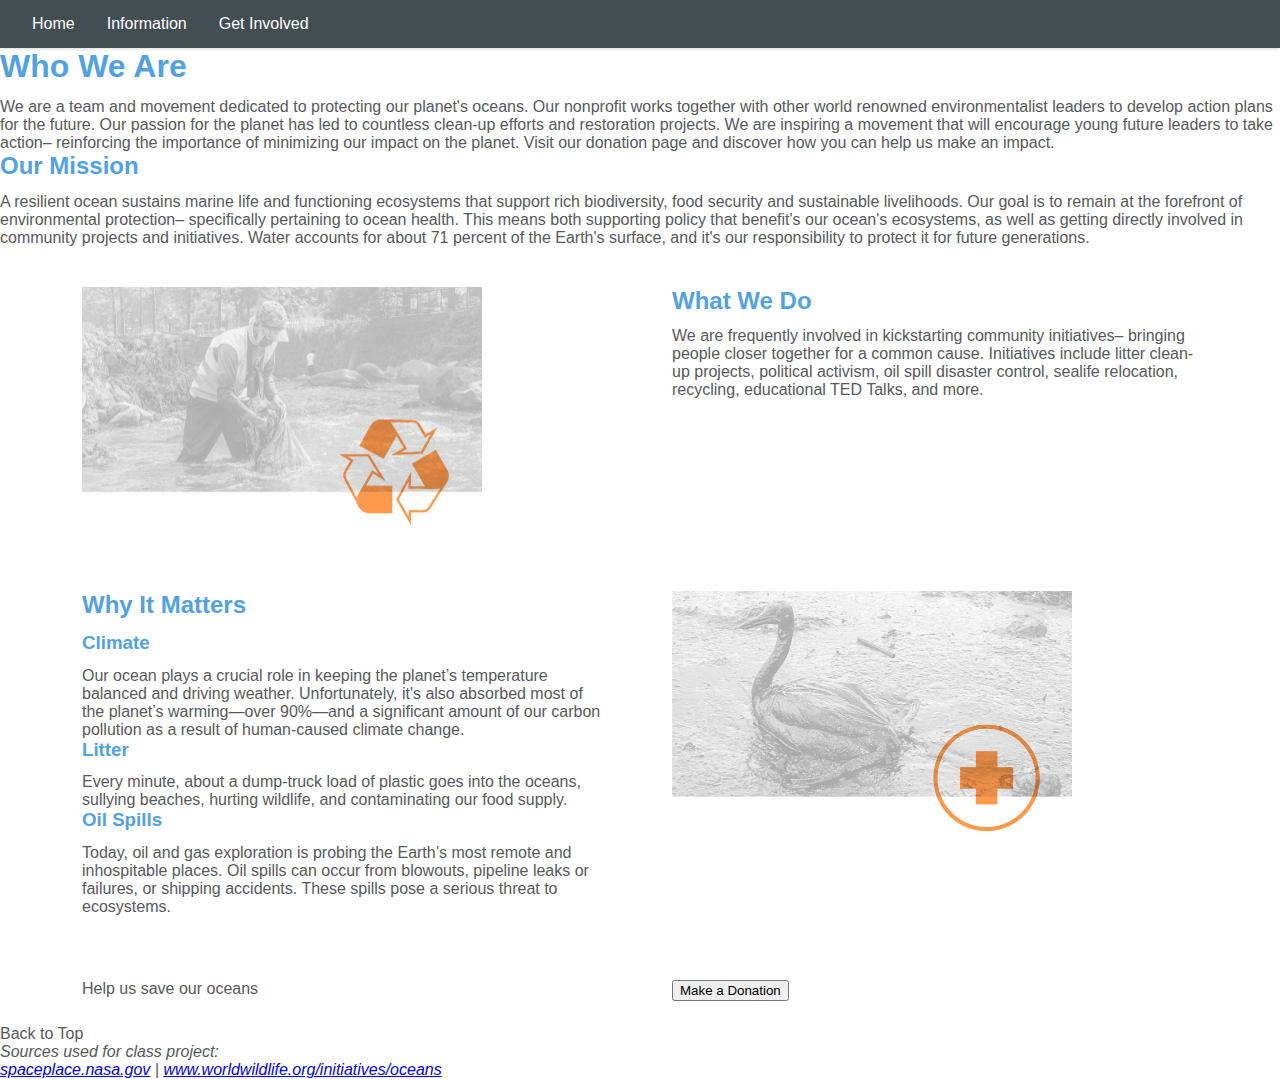
==== index.html @ 427febc0 "Changed file name to index" ====
<DOCTYPE! html>
<html>
<head>
	<title></title>
	<link rel="stylesheet" type="text/css" href="group-2.css">
	<meta name="viewport" content="width=device-width, initial-scale=1.0">
	<link href="https://fonts.googleapis.com/css?family=Lato&display=swap" rel="stylesheet">
</head>
<body>

	<nav>
		<a href="" class="page-links current-page">Home</a>
		<a href="" class="page-links">Information</a>
		<a href="" class="page-links">Get Involved</a>
		<div id="mobile-menu-button">&#9776;</div>
	</nav>

<div class="one-row-wrapper banner-image">	
	<div><h1>Who We Are</h1><p>We are a team and movement dedicated to protecting our planet's oceans. Our nonprofit works together with other world renowned environmentalist leaders to develop action plans for the future. Our passion for the planet has led to countless clean-up efforts and restoration projects. We are inspiring a movement that will encourage young future leaders to take action– reinforcing the importance of minimizing our impact on the planet. Visit our donation page and discover how you can help us make an impact.</p></div>
</div>

<div class="one-row-wrapper">	
	<div><h2>Our Mission</h2><p>A resilient ocean sustains marine life and functioning ecosystems that support rich biodiversity, food security and sustainable livelihoods. Our goal is to remain at the forefront of environmental protection– specifically pertaining to ocean health. This means both supporting policy that benefit's our ocean's ecosystems, as well as getting directly involved in community projects and initiatives. Water accounts for about 71 percent of the Earth's surface, and it's our responsibility to protect it for future generations.</p></div>
</div>

<div class="two-row-wrapper">
	<div><img src="images/cleaning-up-litter.jpg" width="400" alt="Man picking up litter while standing in water."></div>	
	<div><h2>What We Do</h2><p>We are frequently involved in kickstarting community initiatives– bringing people closer together for a common cause. Initiatives include litter clean-up projects, political activism, oil spill disaster control, sealife relocation, recycling, educational TED Talks, and more.</p></div>
</div>

<div class="two-row-wrapper">
	<div><h2>Why It Matters</h2><h3>Climate</h3><p>Our ocean plays a crucial role in keeping the planet’s temperature balanced and driving weather. Unfortunately, it's also absorbed most of the planet’s warming—over 90%—and a significant amount of our carbon pollution as a result of human-caused climate change.</p><h3>Litter</h3><p>Every minute, about a dump-truck load of plastic goes into the oceans, sullying beaches, hurting wildlife, and contaminating our food supply.</p><h3>Oil Spills</h3><p>Today, oil and gas exploration is probing the Earth’s most remote and inhospitable places. Oil spills can occur from blowouts, pipeline leaks or failures, or shipping accidents. These spills pose a serious threat to ecosystems.</p></div>	
	<div><img src="images/bird-covered-in-oil.jpg" width="400" alt="Bird covered in oil after oil spill."></div>
</div>


<div id="donation-container" class="two-row-wrapper">
	<div>Help us save our oceans</div>
	<div><button class="donation-button">Make a Donation</button></div>
</div>	
<footer><div id="back-top-top">Back to Top</div><div class="sources"><em>Sources used for class project:<br /><a href="https://spaceplace.nasa.gov/water/en/" target="_blank">spaceplace.nasa.gov</a>  |  <a href="https://www.worldwildlife.org/initiatives/oceans" target="_blank">www.worldwildlife.org/initiatives/oceans</a></em></div></footer>

<script type="text/javascript" src="group-2.js"></script>
</body>
</html>
---- group-2.css ----
* {
	margin: 0;
}

body {
	font-family: "calibri", helvetica;
	color: #58595b;
}

h1, h2, h3 {
	margin-bottom: .8rem;
	color: #52a2e2;
}

nav {
	display: flex;
	align-items: center;
	height: 3rem;
	background-color: #434e52;
	padding-left: 1rem;
	-webkit-box-shadow: 0px 0px 4px 0px rgba(199,199,199,1);
-moz-box-shadow: 0px 0px 4px 0px rgba(199,199,199,1);
box-shadow: 0px 0px 4px 0px rgba(199,199,199,1);
}

nav a {
	color: white;
	text-decoration: none;
}

nav a:hover {
	opacity: .5;
}

nav > * {
	padding-left: 1rem;
	padding-right: 1rem;
}

#mobile-menu-button {
	display: none;
	position: absolute;
	color: white;
	font-size: 1.5rem;
	cursor: pointer;
	top: .5rem;
	right: .5rem;
}

.two-row-wrapper {
    padding: 0px 50px;
	display: flex;
	margin-top: 1rem;
}

.two-row-wrapper > *{
	flex: 1;
    padding: 1.5rem 2rem 1.5rem 2rem;
}

.pledge {
    background-color: rgba(82,162,226,.2);
    padding: 20px;
    width: 70%;
    margin: 0px auto;
}

.pledge p {
    color: #52a2e2;
}

.pledge h2 {
    text-align: center;
}

.number {
    color:rgba(255,129,34,.2);
    font-size:73px;
    font-family: "Courier New", Courier, monospace;
    position: absolute;
    padding-top: 30px;
}

.entry h4 {
    color: #58595b;
    text-transform: uppercase;
    position: relative;
    z-index: 9999;
    padding-top: 55px;
    padding-left: 25px;
    font-size: 23px;
    margin-bottom: 25px;
    font-weight: 400;
}

.entry p {
    padding-left: 25px;
}

.entry h1 {
    margin-left: 25px;
    border-bottom: 2px solid #52a2e2;
    text-align: center;
}

.left {
    background-image: url(images/12);
    background-repeat: no-repeat; /* Do not repeat the image */
    background-size: cover; /
}

.left p {
    color: white;
    line-height: 2;
    font-size: 20px;
}

.left h1 {
    color:white;
}

.left .text {
    border: 1px solid white;
    padding: 20px;
    width: 70%;
    margin: 10px;
}

input[type=button], input[type=submit], input[type=reset] {
  background-color: #52a2e2;
  border: none;
  color: white;
  padding: 7px 15px;
  text-decoration: none;
  cursor: pointer;
font-size: 15px;
width: 20%;
    display: block;
    margin: 12px auto;
    text-align:center;
}

input[type=text] {
  border: 1px solid #52a2e2;
  color: white;
  padding: 0px 15px;
  text-decoration: none;
  cursor: pointer;
font-size: 15px;
    width: 20%;
    margin: 5px 5px;
    text-align:center;
}

/* MEDIA QUERIES ******************************************************/
@media screen and (max-width:450px) {
	nav {
		height: auto;
		flex-direction: column;
		align-items: center;
		padding: 0;
		padding-top: 3rem;
		justify-content: center;
	}

	nav > a {
		padding: 1rem;
		display: none;
		width: 100%;
		text-align: center;
	}

	#mobile-menu-button {
		display: block;
	}

	.two-row-wrapper {
		flex-direction: column;
	}
}
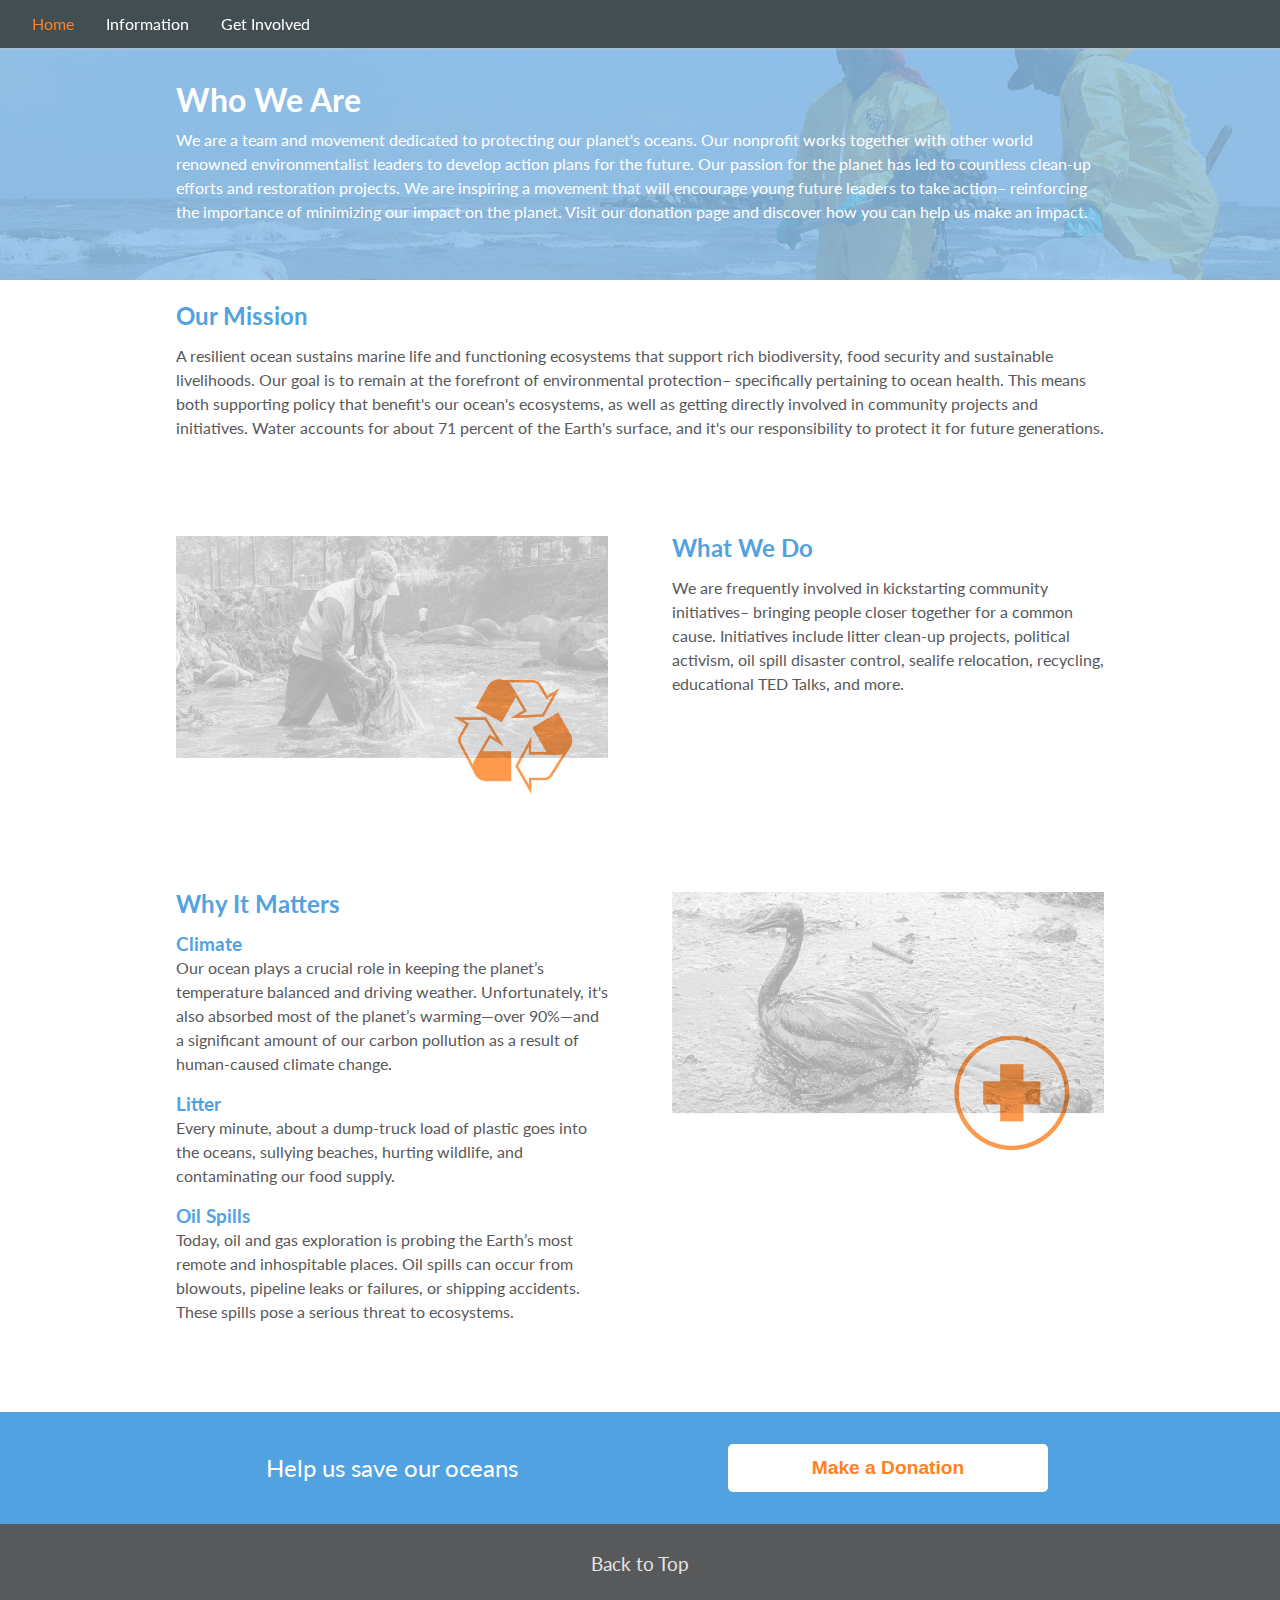
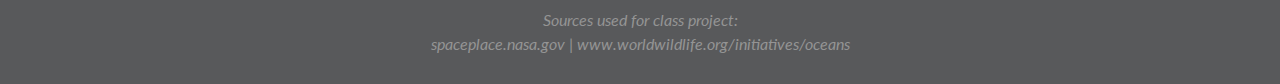
==== commit 9a263b9f: "web pages fixed" ====
--- a/index.html
+++ b/index.html
@@ -10,8 +10,8 @@
 
 	<nav>
 		<a href="" class="page-links current-page">Home</a>
-		<a href="" class="page-links">Information</a>
-		<a href="" class="page-links">Get Involved</a>
+		<a href="group-2-recycle.html" class="page-links">Information</a>
+		<a href="getInvolved.html" class="page-links">Get Involved</a>
 		<div id="mobile-menu-button">&#9776;</div>
 	</nav>
 
--- a/group-2.css
+++ b/group-2.css
@@ -3,13 +3,35 @@
 }
 
 body {
-	font-family: "calibri", helvetica;
+	font-family: 'Lato', Calibri;
+	font-weight: 400;
+	line-height: 1.5rem;
 	color: #58595b;
 }
 
-h1, h2, h3 {
-	margin-bottom: .8rem;
+h1 {
+	font-weight: bold;
+	color: #ff8122;
+}
+
+h2 {
+	font-weight: bold;
+	margin-bottom: .5rem;
 	color: #52a2e2;
+}
+
+h3 {
+	font-weight: bold;
+	color: #52a2e2;
+	margin-top: 1rem;
+}
+
+h3 + p {
+	margin-top: 0;
+}
+
+p {
+	margin-top: 1rem;
 }
 
 nav {
@@ -21,6 +43,12 @@
 	-webkit-box-shadow: 0px 0px 4px 0px rgba(199,199,199,1);
 -moz-box-shadow: 0px 0px 4px 0px rgba(199,199,199,1);
 box-shadow: 0px 0px 4px 0px rgba(199,199,199,1);
+	position: fixed;
+	width: 100%;
+	margin-bottom: 1.5rem;
+	transition: top .5s;
+	z-index: 1;
+	top: 0;
 }
 
 nav a {
@@ -29,12 +57,16 @@
 }
 
 nav a:hover {
-	opacity: .5;
+	color: #FF8122;
 }
 
 nav > * {
 	padding-left: 1rem;
 	padding-right: 1rem;
+}
+
+a.current-page {
+	color: #ff8122;
 }
 
 #mobile-menu-button {
@@ -48,9 +80,9 @@
 }
 
 .two-row-wrapper {
-    padding: 0px 50px;
+    /*padding: 0px 50px;*/
 	display: flex;
-	margin-top: 1rem;
+	margin-top: 3rem;
 }
 
 .two-row-wrapper > *{
@@ -78,14 +110,13 @@
     font-size:73px;
     font-family: "Courier New", Courier, monospace;
     position: absolute;
-    padding-top: 30px;
+    padding-top: 3.5rem;
 }
 
 .entry h4 {
     color: #58595b;
     text-transform: uppercase;
     position: relative;
-    z-index: 9999;
     padding-top: 55px;
     padding-left: 25px;
     font-size: 23px;
@@ -152,8 +183,89 @@
     text-align:center;
 }
 
-/* MEDIA QUERIES ******************************************************/
-@media screen and (max-width:450px) {
+.banner-image {
+	background-image: url("images/cleaning-ocean.jpg");
+	background-size: cover;
+	color: white;
+	padding-top: 4rem;
+	padding-bottom: 2rem;
+}
+
+.banner-image h1, .banner-image h2, .banner-image h3 {
+	color: white;
+}
+
+.two-row-wrapper, .one-row-wrapper {
+	display: flex;
+}
+
+.two-row-wrapper img, .one-row-wrapper img {
+	width: 100%;
+}
+
+.two-row-wrapper > *, .one-row-wrapper > *{
+	flex: 1;
+	padding: 1.5rem 2rem 1.5rem 2rem;
+}
+
+#donation-container {
+	align-items: center;
+	text-align: center;
+	background-color: #52a2e2;
+	height: 7rem;
+	margin-top: 4rem;
+	color: white;
+	font-size: 1.5rem;
+}
+
+button:hover {
+	opacity: .7;
+	cursor: pointer;
+}
+
+.donation-button {
+    background-color: white;
+    border: 0;
+    border-radius: 5px;
+    width: 20rem;
+    height: 3rem;
+    font-size: 1.2rem;
+    font-weight: bold;
+    color: #ff8122;
+}
+
+footer {
+	display: flex;
+	flex-direction: column;
+	align-items: center;
+	color: white;
+	height: 10rem;
+	background-color: #58595b;
+	justify-content: center;	
+}
+
+#back-top-top {
+	color: #e6e5e5;
+	font-size: 1.2rem;
+	cursor: pointer;
+}
+
+.sources, .sources a {
+	text-align: center;
+	color: #949494;
+	margin-top: 2rem;
+	text-decoration: none;
+}
+
+/*.padding-top-spacer {
+	margin-top: 0;
+	padding-top: 3rem;
+}*/
+
+/* MEDIA QUERIES ***************************************************************/
+
+@media screen and (max-width: 650px) {
+
 	nav {
 		height: auto;
 		flex-direction: column;
@@ -177,4 +289,23 @@
 	.two-row-wrapper {
 		flex-direction: column;
 	}
+
+	#donation-container {
+		height: initial;
+	}
+}
+
+@media screen and (min-width: 1050px) {
+	.two-row-wrapper, .one-row-wrapper {
+		padding-left: 9rem;
+		padding-right: 9rem;
+	}
+
+	.two-row-wrapper-get-involved-page {
+		padding: 0px 0px;
+	}
+
+	.two-row-wrapper-get-involved-page {
+		
+	}
 }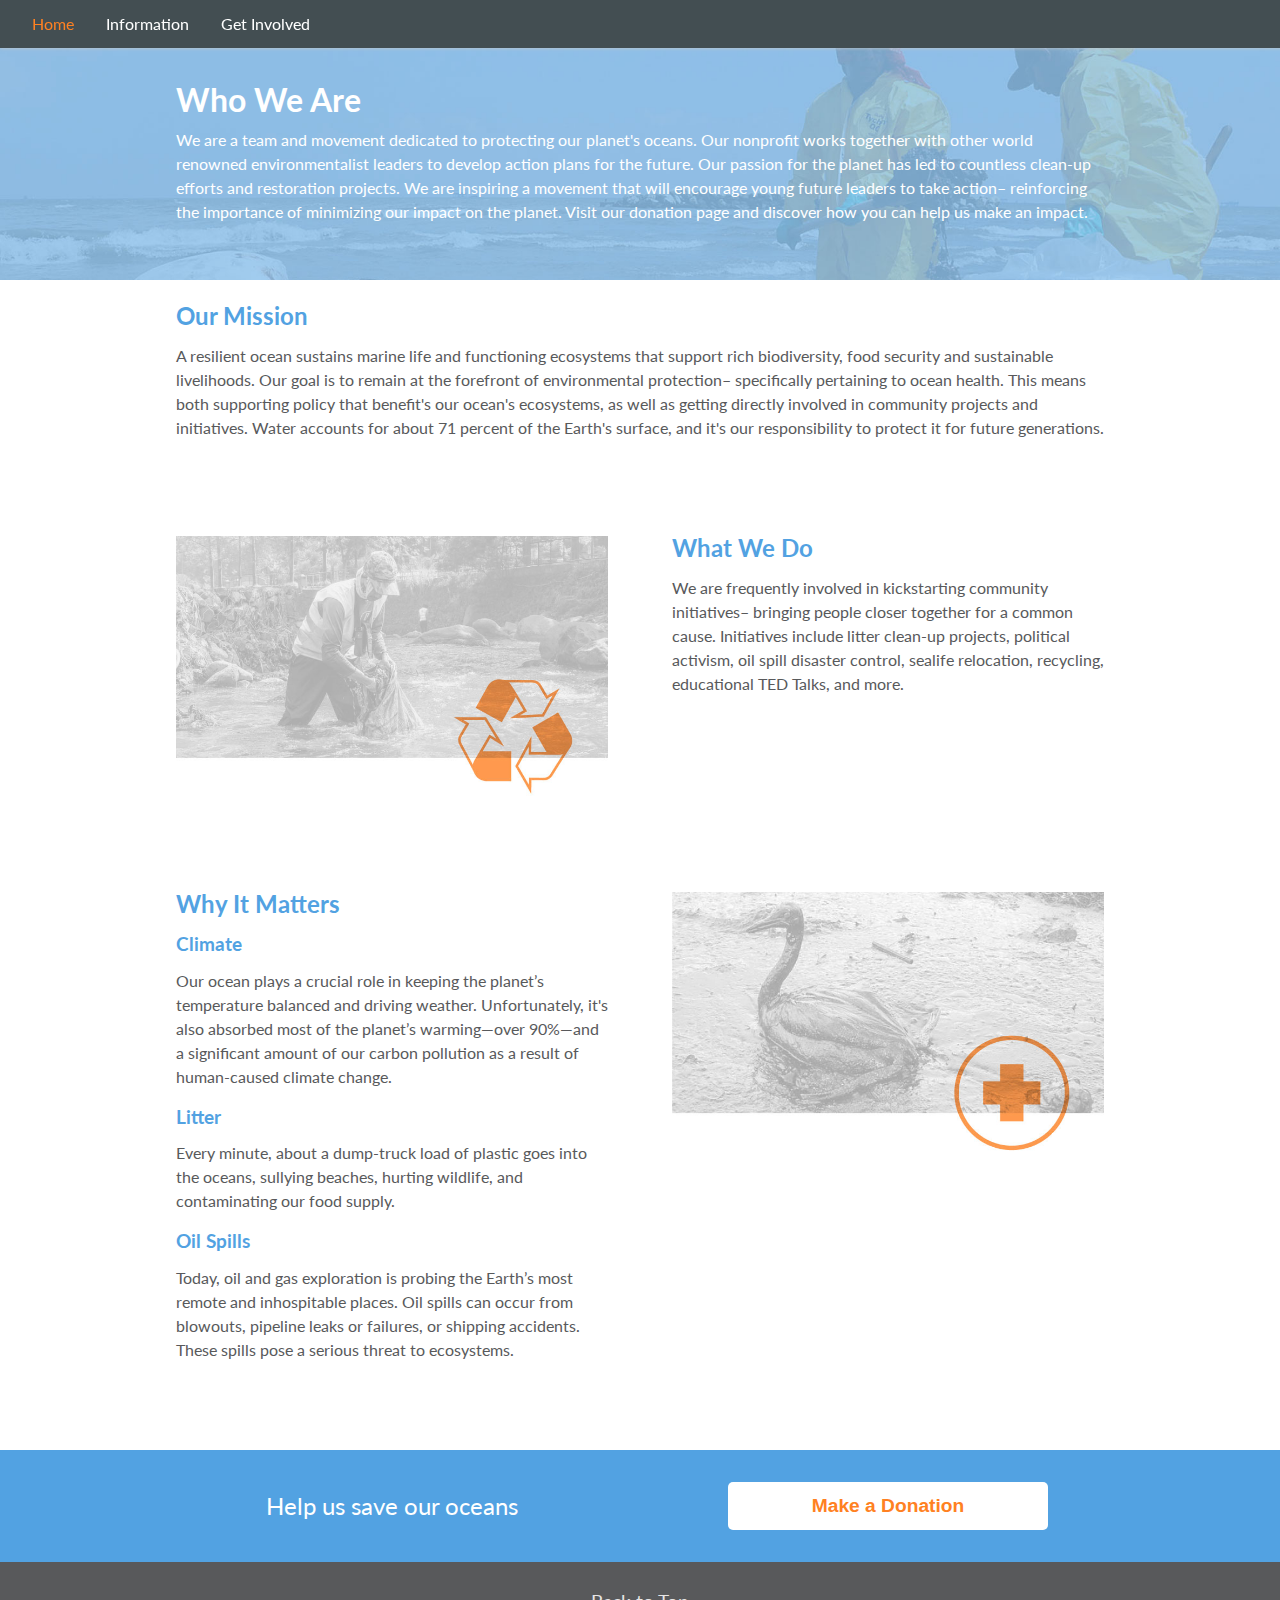
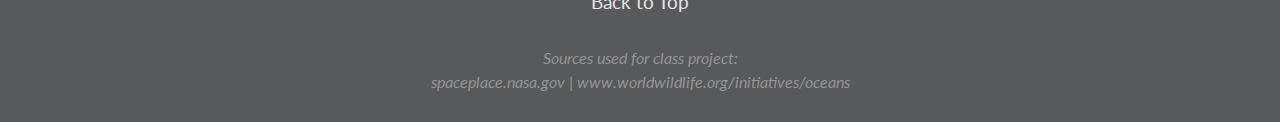
==== commit ccd2b699: "fixed conflicting web page issues" ====
--- a/index.html
+++ b/index.html
@@ -20,7 +20,7 @@
 </div>
 
 <div class="one-row-wrapper">	
-	<div><h2>Our Mission</h2><p>A resilient ocean sustains marine life and functioning ecosystems that support rich biodiversity, food security and sustainable livelihoods. Our goal is to remain at the forefront of environmental protection– specifically pertaining to ocean health. This means both supporting policy that benefit's our ocean's ecosystems, as well as getting directly involved in community projects and initiatives. Water accounts for about 71 percent of the Earth's surface, and it's our responsibility to protect it for future generations.</p></div>
+	<div><h2>Our Mission</h2><p>A resilient ocean sustains marine life and functioning ecosystems that support rich biodiversity, food security and sustainable livelihoods. Our goal is to remain at the forefront of environmental protection– specifically pertaining to ocean health. This means both supporting policy that benefit's our ocean's ecosystems, as well as getting directly involved in community projects and initiatives. Water accounts for about 71 percent of the Earth's surface, and it's our responsibility to protect it for future generations. </p></div>
 </div>
 
 <div class="two-row-wrapper">
--- a/group-2.css
+++ b/group-2.css
@@ -1,5 +1,11 @@
 * {
 	margin: 0;
+}
+
+h1, h2, h3 {
+	margin-bottom: .8rem;
+	color: #52a2e2;
+	padding: 0;
 }
 
 body {
@@ -117,6 +123,7 @@
     color: #58595b;
     text-transform: uppercase;
     position: relative;
+    z-index: 9999;
     padding-top: 55px;
     padding-left: 25px;
     font-size: 23px;
@@ -257,10 +264,9 @@
 	text-decoration: none;
 }
 
-/*.padding-top-spacer {
-	margin-top: 0;
-	padding-top: 3rem;
-}*/
+.padding-top-spacer {
+	margin-top: 3rem;
+}
 
 /* MEDIA QUERIES ***************************************************************/
 
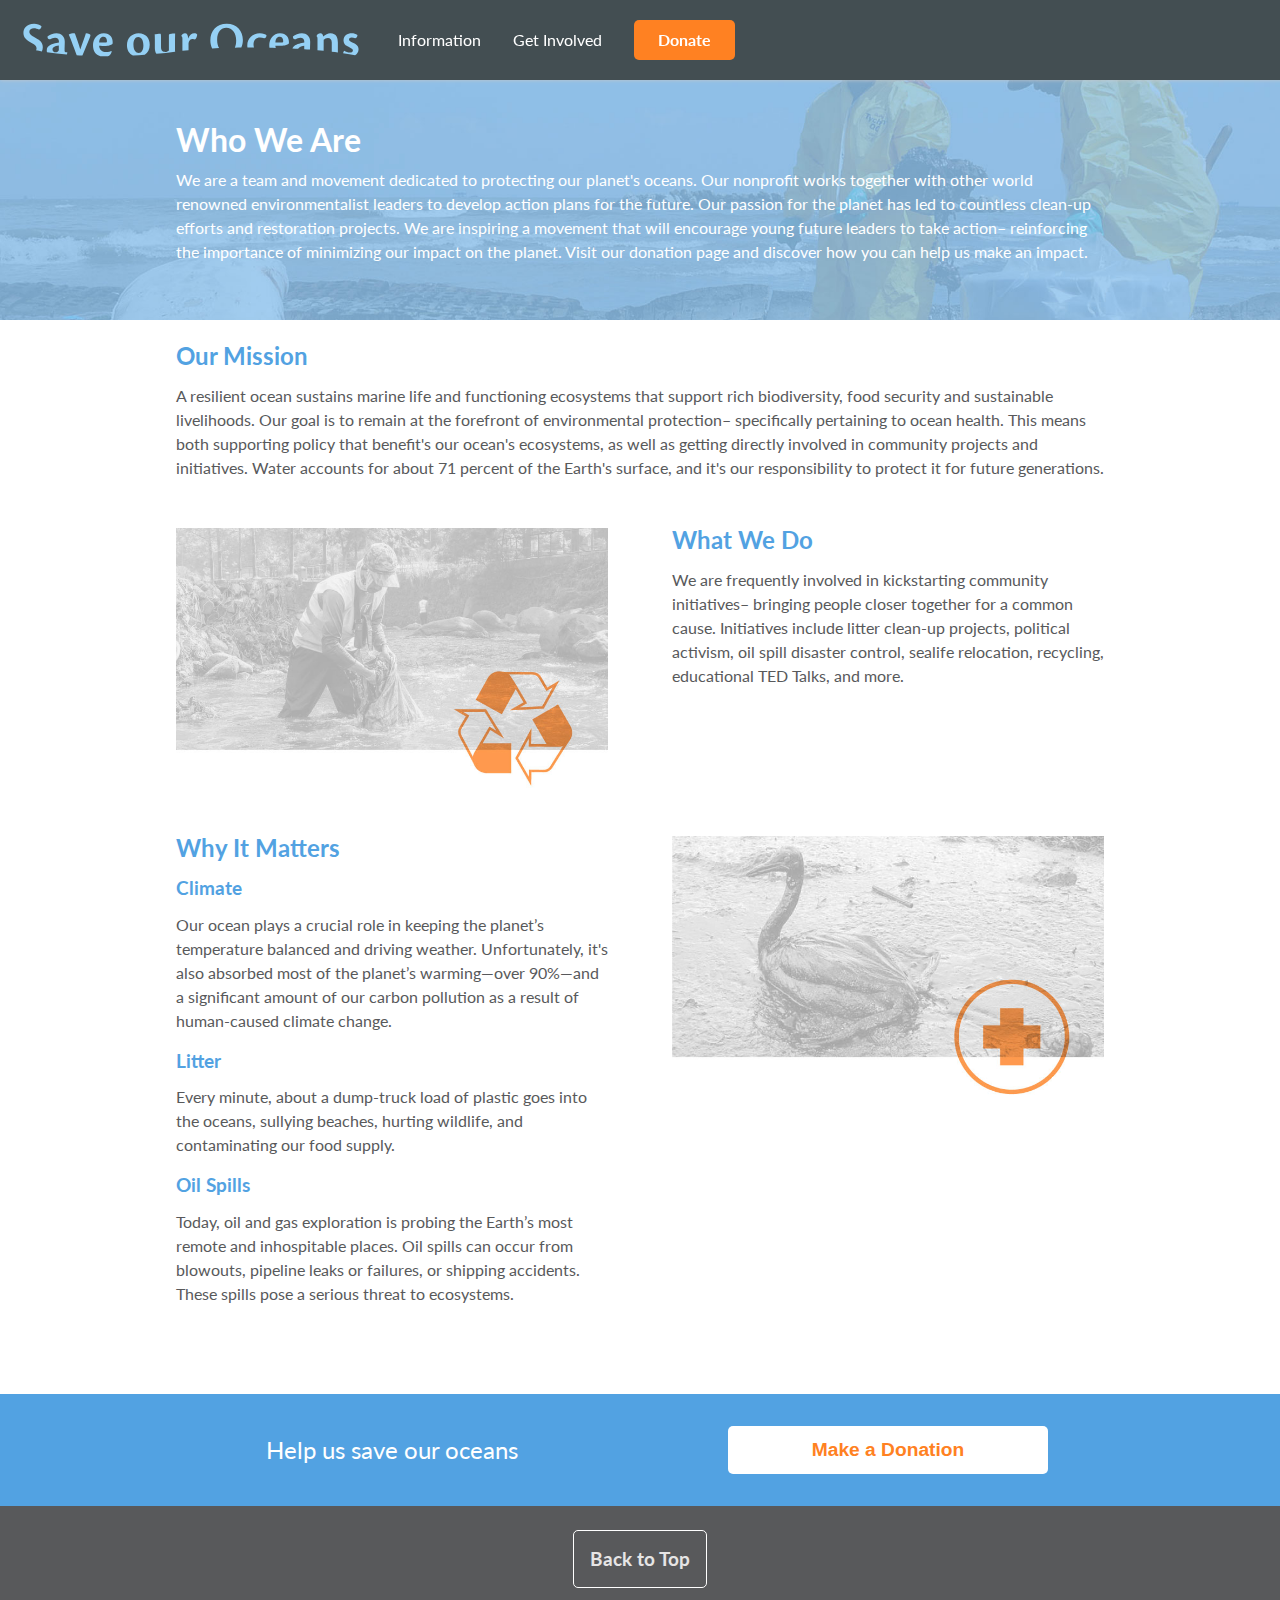
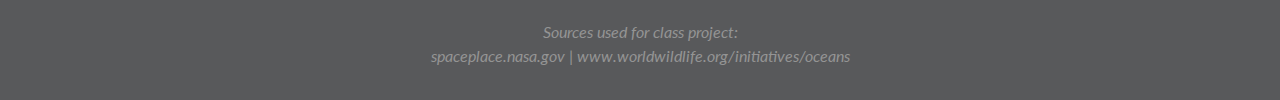
==== commit 3c33c23b: "Updated my homepage with Emily's lightbox" ====
--- a/index.html
+++ b/index.html
@@ -9,11 +9,25 @@
 <body>
 
 	<nav>
-		<a href="" class="page-links current-page">Home</a>
+		<a href="index.html"><img class="top-logo" src="images/SVG/SaveOurOceansLogo.svg" width="350"></a>
 		<a href="group-2-recycle.html" class="page-links">Information</a>
 		<a href="getInvolved.html" class="page-links">Get Involved</a>
+		<a href="#/" class="page-links nav-donate-button" id="donateButton">Donate</a>
 		<div id="mobile-menu-button">&#9776;</div>
 	</nav>
+
+<div id="lightbox">
+  <div id="lightbox_content">
+    <div id="close">&times;</div>
+    <h2>Make a Donation</h2>
+    <p>Taking care of our oceans is a big job and every little bit helps. There are many hardworking organizations doing everything they can protect and preserve our oceans. </p>
+    <br>
+    <div class="donationOption"><a href="https://theoceancleanup.com/">The Ocean Clean Up</a></div>
+    <div class="donationOption"><a href="https://act.oceana.org/page/24570/donate/1?ea.tracking.id=MR_SEM_GG_Brand18&gclid=EAIaIQobChMIxp-X8PWV6AIVh5-zCh2rNw-YEAAYASAAEgKXE_D_BwE">Oceana.org</a></div>
+    <div class="donationOption"><a href="https://coral.org/">Coral Reef Alliance</a></div>
+    <div class="donationOption"><a href="https://www.projectaware.org/">Project AWARE</a></div>
+  </div>
+</div>
 
 <div class="one-row-wrapper banner-image">	
 	<div><h1>Who We Are</h1><p>We are a team and movement dedicated to protecting our planet's oceans. Our nonprofit works together with other world renowned environmentalist leaders to develop action plans for the future. Our passion for the planet has led to countless clean-up efforts and restoration projects. We are inspiring a movement that will encourage young future leaders to take action– reinforcing the importance of minimizing our impact on the planet. Visit our donation page and discover how you can help us make an impact.</p></div>
@@ -38,7 +52,10 @@
 	<div>Help us save our oceans</div>
 	<div><button class="donation-button">Make a Donation</button></div>
 </div>	
-<footer><div id="back-top-top">Back to Top</div><div class="sources"><em>Sources used for class project:<br /><a href="https://spaceplace.nasa.gov/water/en/" target="_blank">spaceplace.nasa.gov</a>  |  <a href="https://www.worldwildlife.org/initiatives/oceans" target="_blank">www.worldwildlife.org/initiatives/oceans</a></em></div></footer>
+<footer><div id="back-top-top">Back to Top</div><div class="sources"><em>Sources used for class project:<br /><a href="https://spaceplace.nasa.gov/water/en/" target="_blank">spaceplace.nasa.gov</a>  |  <a href="https://www.worldwildlife.org/initiatives/oceans" target="_blank">www.worldwildlife.org/initiatives/oceans</a></em></div>
+<!-- <div class="footer-logo-wrapper"><img src="images/SVG/SaveOurOceansLogo-white.svg" width="570" alt="Save Our Oceans logo" class="footer-logo"><div id="back-top-top">Back to Top</div></div> -->
+
+</footer>
 
 <script type="text/javascript" src="group-2.js"></script>
 </body>
--- a/group-2.css
+++ b/group-2.css
@@ -45,7 +45,9 @@
 	align-items: center;
 	height: 3rem;
 	background-color: #434e52;
-	padding-left: 1rem;
+	padding-top: 1rem;
+	padding-bottom: 1rem;
+	padding-right: 1rem;
 	-webkit-box-shadow: 0px 0px 4px 0px rgba(199,199,199,1);
 -moz-box-shadow: 0px 0px 4px 0px rgba(199,199,199,1);
 box-shadow: 0px 0px 4px 0px rgba(199,199,199,1);
@@ -79,16 +81,22 @@
 	display: none;
 	position: absolute;
 	color: white;
-	font-size: 1.5rem;
+	font-size: 2rem;
 	cursor: pointer;
-	top: .5rem;
+	top: 1.6rem;
 	right: .5rem;
 }
 
+.top-logo {
+	display: block;
+	color: white;
+	align-items: right;
+	padding-left: 0;
+	max-width: 100%;
+}
+
 .two-row-wrapper {
-    /*padding: 0px 50px;*/
 	display: flex;
-	margin-top: 3rem;
 }
 
 .two-row-wrapper > *{
@@ -194,7 +202,7 @@
 	background-image: url("images/cleaning-ocean.jpg");
 	background-size: cover;
 	color: white;
-	padding-top: 4rem;
+	padding-top: 6.5rem;
 	padding-bottom: 2rem;
 }
 
@@ -218,6 +226,7 @@
 #donation-container {
 	align-items: center;
 	text-align: center;
+	justify-content: center;
 	background-color: #52a2e2;
 	height: 7rem;
 	margin-top: 4rem;
@@ -227,6 +236,7 @@
 
 button:hover {
 	opacity: .7;
+	transition: opacity .5s;
 	cursor: pointer;
 }
 
@@ -245,43 +255,131 @@
 	display: flex;
 	flex-direction: column;
 	align-items: center;
-	color: white;
-	height: 10rem;
-	background-color: #58595b;
-	justify-content: center;	
+	justify-content: center;
+	text-align: center;
+	color: white;
+	background-color: #58595b;	
+}
+
+.footer-logo-wrapper {
+	width:100%;
+	padding-top: 2rem;
+	padding-bottom: 2rem;
+	background-image: url('images/water.jpg');
+	background-size: cover;
+}
+
+.footer-logo {
+	max-width: 90%;
 }
 
 #back-top-top {
 	color: #e6e5e5;
 	font-size: 1.2rem;
 	cursor: pointer;
+	margin-top: 2rem;
+	padding: 1rem;
+	border: 1px solid white;
+	font-weight: bold;
+	width: fit-content;
+	margin: 0 auto;
+	margin-top: 1.5rem;
+	border-radius: 5px;
+}
+
+#back-top-top:hover {
+	opacity: .7;
+}
+
+.sources {
+	padding-top: 2rem;
+	padding-bottom: 2rem;
 }
 
 .sources, .sources a {
 	text-align: center;
 	color: #949494;
-	margin-top: 2rem;
 	text-decoration: none;
 }
 
-.padding-top-spacer {
+.margin-top-spacer {
 	margin-top: 3rem;
 }
 
+#lightbox {
+  position: fixed;
+  width: 100%;
+  height: 100%;
+  top: 0px;
+  left: 0px;
+  background: rgba(0, 0, 0, 0.3);
+  display: none;
+  z-index: 99999999999999;
+}
+
+#lightbox.open {
+  display: block;
+  background:url(images/water.png);
+}
+
+#lightbox_content {
+  position: absolute;
+  width: 300px;
+  height: 400px;
+  background: white;
+  border: 1px solid #52a2e2;;
+  border-radius: 3px;
+  left: 50%;
+  top: 38%;
+  margin-left: -181px;
+  margin-top: -200px;
+  text-align: center;
+  padding: 60px 30px;
+}
+
+#close {
+  position: absolute;
+  right: 20px;
+  top: 20px;
+  height: 20px;
+  width: 20px;
+  font-size: 40px;
+  text-align: center;
+  color: rgba(255,129,34);
+  cursor: pointer;
+}
+
+.donationOption {
+  padding: 10px;
+  background: #52a2e2;
+  width: 170px;
+  margin: 10px auto;
+}
+
+.donationOption a {
+  text-decoration: none;
+  color:white;
+}
+
+.donationOption:hover {
+  background: rgba(82,162,226,.8);
+}
+
 /* MEDIA QUERIES ***************************************************************/
 
-@media screen and (max-width: 650px) {
+@media screen and (max-width: 649px) {
 
 	nav {
 		height: auto;
 		flex-direction: column;
 		align-items: center;
 		padding: 0;
-		padding-top: 3rem;
+		padding-top: 5rem;
 		justify-content: center;
 	}
 
-	nav > a {
+	/* hide links on mobile until hamburger icon is clicked */
+	nav > a.page-links {
 		padding: 1rem;
 		display: none;
 		width: 100%;
@@ -292,12 +390,45 @@
 		display: block;
 	}
 
+	.top-logo {
+		position: absolute;
+    	top: 1.5rem;
+    	left: 1rem;
+ 		width: 15rem;
+	}
+
 	.two-row-wrapper {
 		flex-direction: column;
 	}
 
 	#donation-container {
 		height: initial;
+	}
+	#donation-container div:nth-child(1) {
+    	padding-bottom: 0;
+    }
+    .sources {
+    	font-size: .8rem;
+    }
+}
+
+@media screen and (min-width: 650px) {
+	a.nav-donate-button {
+    	background-color: #ff8122;
+    	display: block;
+    	padding: .5rem;
+    	padding-left: 1.5rem;
+    	padding-right: 1.5rem;
+    	color: white;
+    	font-weight: bold;
+    	border-radius: 5px;
+    	margin-right: 1rem;
+    	margin-left: 1rem;
+	}
+	a.nav-donate-button:hover {
+		color: white;
+		opacity: .7;
+		transition: opacity .5s;
 	}
 }
 
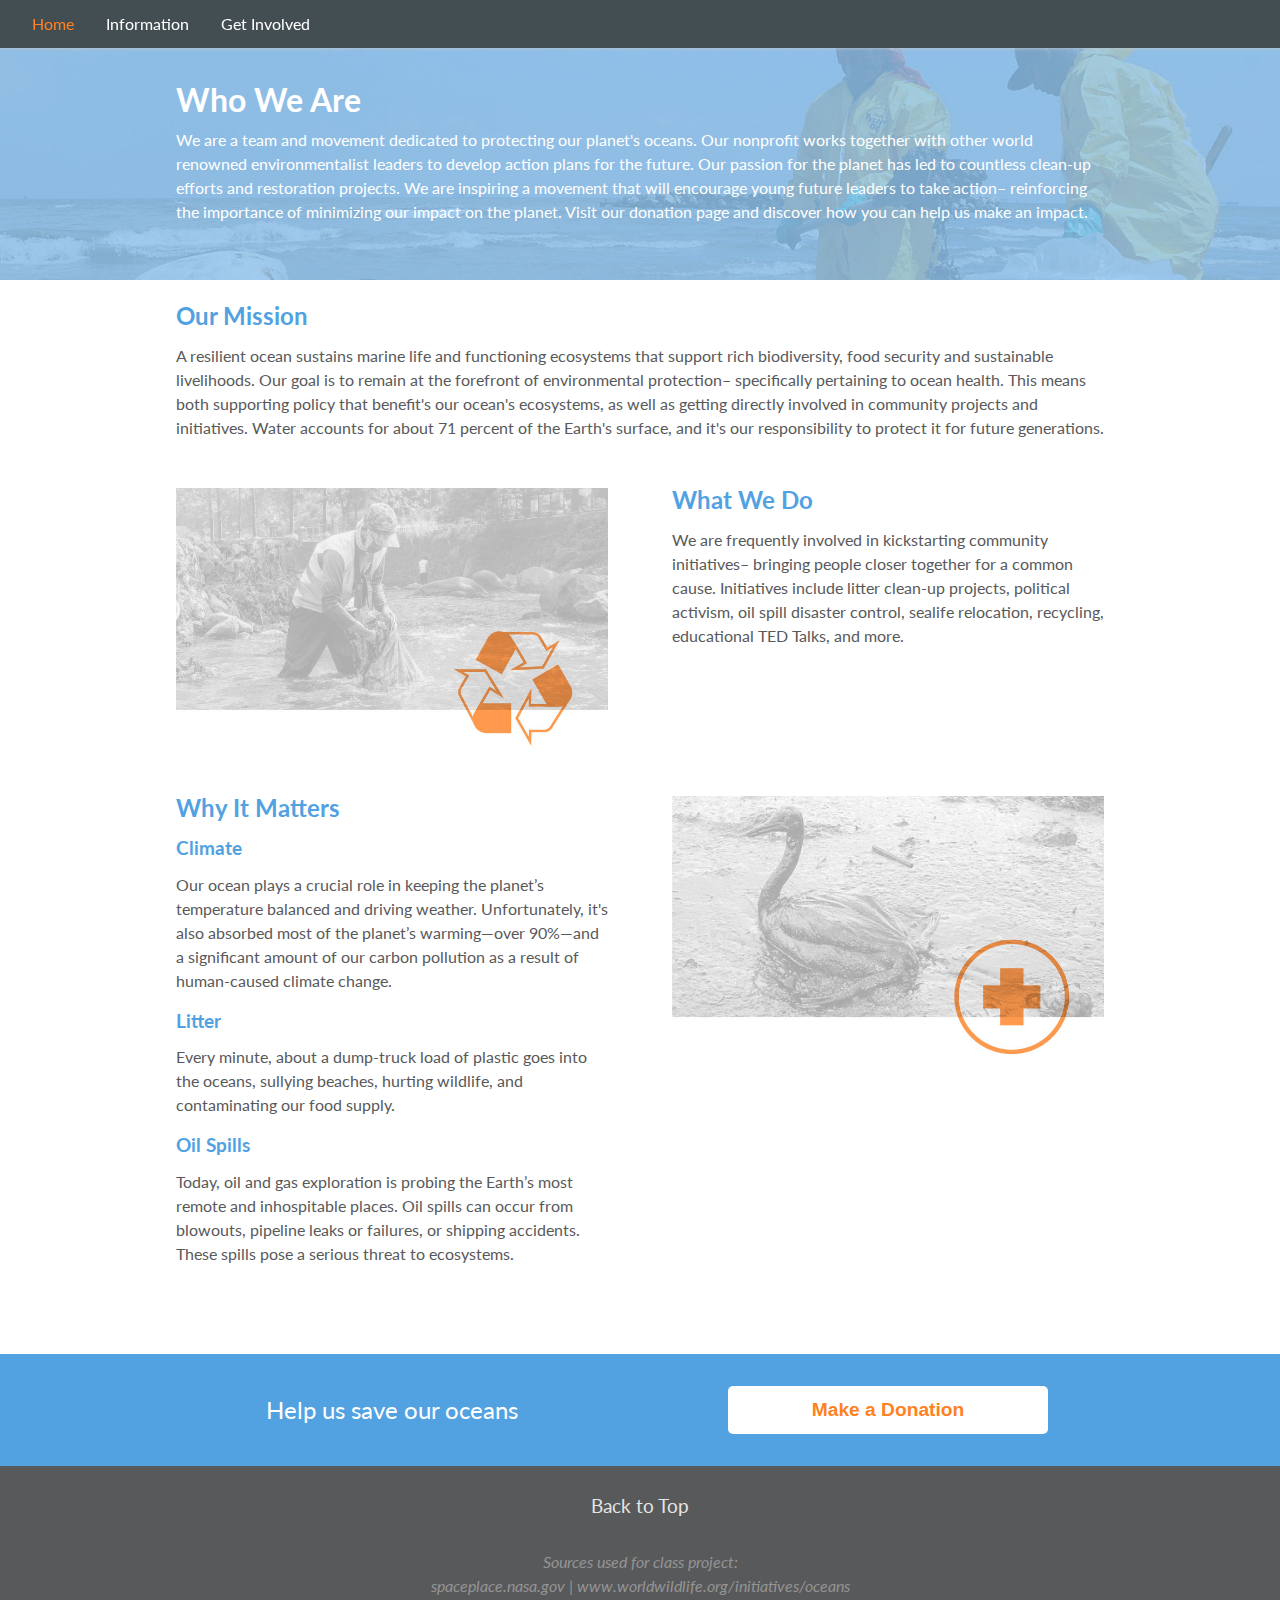
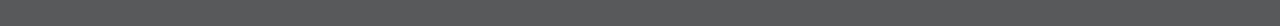
==== commit 08abff47: "created a new branch" ====
--- a/index.html
+++ b/index.html
@@ -9,25 +9,11 @@
 <body>
 
 	<nav>
-		<a href="index.html"><img class="top-logo" src="images/SVG/SaveOurOceansLogo.svg" width="350"></a>
+		<a href="" class="page-links current-page">Home</a>
 		<a href="group-2-recycle.html" class="page-links">Information</a>
 		<a href="getInvolved.html" class="page-links">Get Involved</a>
-		<a href="#/" class="page-links nav-donate-button" id="donateButton">Donate</a>
 		<div id="mobile-menu-button">&#9776;</div>
 	</nav>
-
-<div id="lightbox">
-  <div id="lightbox_content">
-    <div id="close">&times;</div>
-    <h2>Make a Donation</h2>
-    <p>Taking care of our oceans is a big job and every little bit helps. There are many hardworking organizations doing everything they can protect and preserve our oceans. </p>
-    <br>
-    <div class="donationOption"><a href="https://theoceancleanup.com/">The Ocean Clean Up</a></div>
-    <div class="donationOption"><a href="https://act.oceana.org/page/24570/donate/1?ea.tracking.id=MR_SEM_GG_Brand18&gclid=EAIaIQobChMIxp-X8PWV6AIVh5-zCh2rNw-YEAAYASAAEgKXE_D_BwE">Oceana.org</a></div>
-    <div class="donationOption"><a href="https://coral.org/">Coral Reef Alliance</a></div>
-    <div class="donationOption"><a href="https://www.projectaware.org/">Project AWARE</a></div>
-  </div>
-</div>
 
 <div class="one-row-wrapper banner-image">	
 	<div><h1>Who We Are</h1><p>We are a team and movement dedicated to protecting our planet's oceans. Our nonprofit works together with other world renowned environmentalist leaders to develop action plans for the future. Our passion for the planet has led to countless clean-up efforts and restoration projects. We are inspiring a movement that will encourage young future leaders to take action– reinforcing the importance of minimizing our impact on the planet. Visit our donation page and discover how you can help us make an impact.</p></div>
@@ -52,10 +38,7 @@
 	<div>Help us save our oceans</div>
 	<div><button class="donation-button">Make a Donation</button></div>
 </div>	
-<footer><div id="back-top-top">Back to Top</div><div class="sources"><em>Sources used for class project:<br /><a href="https://spaceplace.nasa.gov/water/en/" target="_blank">spaceplace.nasa.gov</a>  |  <a href="https://www.worldwildlife.org/initiatives/oceans" target="_blank">www.worldwildlife.org/initiatives/oceans</a></em></div>
-<!-- <div class="footer-logo-wrapper"><img src="images/SVG/SaveOurOceansLogo-white.svg" width="570" alt="Save Our Oceans logo" class="footer-logo"><div id="back-top-top">Back to Top</div></div> -->
-
-</footer>
+<footer><div id="back-top-top">Back to Top</div><div class="sources"><em>Sources used for class project:<br /><a href="https://spaceplace.nasa.gov/water/en/" target="_blank">spaceplace.nasa.gov</a>  |  <a href="https://www.worldwildlife.org/initiatives/oceans" target="_blank">www.worldwildlife.org/initiatives/oceans</a></em></div></footer>
 
 <script type="text/javascript" src="group-2.js"></script>
 </body>
--- a/group-2.css
+++ b/group-2.css
@@ -1,5 +1,6 @@
 * {
 	margin: 0;
+    box-sizing:border-box;
 }
 
 h1, h2, h3 {
@@ -13,8 +14,14 @@
 	font-weight: 400;
 	line-height: 1.5rem;
 	color: #58595b;
-}
-
+    display: block;
+	overflow:auto;
+}
+.wrapper_RM {
+    width:100vw;
+    margin-left: auto;
+    margin-right: auto;
+}
 h1 {
 	font-weight: bold;
 	color: #ff8122;
@@ -45,9 +52,7 @@
 	align-items: center;
 	height: 3rem;
 	background-color: #434e52;
-	padding-top: 1rem;
-	padding-bottom: 1rem;
-	padding-right: 1rem;
+	padding-left: 1rem;
 	-webkit-box-shadow: 0px 0px 4px 0px rgba(199,199,199,1);
 -moz-box-shadow: 0px 0px 4px 0px rgba(199,199,199,1);
 box-shadow: 0px 0px 4px 0px rgba(199,199,199,1);
@@ -55,7 +60,7 @@
 	width: 100%;
 	margin-bottom: 1.5rem;
 	transition: top .5s;
-	z-index: 1;
+	z-index: 100;
 	top: 0;
 }
 
@@ -81,21 +86,305 @@
 	display: none;
 	position: absolute;
 	color: white;
-	font-size: 2rem;
+	font-size: 1.5rem;
 	cursor: pointer;
-	top: 1.6rem;
+	top: .5rem;
 	right: .5rem;
 }
 
-.top-logo {
-	display: block;
-	color: white;
-	align-items: right;
-	padding-left: 0;
-	max-width: 100%;
-}
-
+.sustain ul li{
+    display:inline-block;
+}
+.underThesea {
+	background-image: url("images/underthesea.jpg");
+	background-color: #52a2e273;
+	background-repeat: no-repeat;
+    background-position:top;
+	background-attachment:fixed;
+	background-size: cover;
+    overflow: auto;
+    display: block;
+}
+.contentBox {
+	margin:0px auto;
+    padding: 0px;
+    background-color:#52a2e285; 
+    width: 100vw;
+    height: 150%;
+    float: left;
+    display: inline-block;
+}
+#threeRsWhite {
+	width: 25vw;
+    display: block;
+    margin-top:7vw;
+    margin-bottom:3vw;
+	margin-left:15%;
+    border-radius: 50%;
+    float: left;
+}
+#threeRsWhite:hover {
+    transform-origin: center;
+    transform:rotate(-360deg);
+    transition-timing-function: cubic-bezier(0.42, 0, 0, 0.58);
+    transition-duration: 5s;
+    z-index: 50;
+}.listed {
+    margin-left: 2%;
+    margin-top: 11vw;
+    line-height: 6.8vw;
+    font-size: 5vw;
+    color:#fff;
+    float: left;
+}
+#R1:hover, #R2:hover, #R3:hover {
+    color:#fff;
+    text-shadow: 0 0 14px #ffffffc3;
+}
+.unlisted {
+    margin-left: 2%;
+    margin-top: 11vw;
+    line-height: 6.8vw;
+    font-size: 5vw;
+    color:#ffffff73;
+    float: left;
+}
+#R1_Explained {
+    clear:both;
+    width: 80%;
+    margin-left: 10%;
+    margin-right: 10%;
+    margin-bottom: 10vw;
+    padding-top: 5vw;
+    padding-left:8%;
+    padding-right:10%;
+    padding-bottom:2vw;
+    background-color: #ffffffeb;
+    position: relative;
+    z-index: 55;
+}
+#R2_Explained {
+    clear:both;
+    display:none;
+    width: 80%;
+    margin-left: 10%;
+    margin-right: 10%;
+    margin-bottom: 10vw;
+    padding-top: 5vw;
+    padding-left:8%;
+    padding-right:10%;
+    padding-bottom:2vw;
+    background-color: #ffffffeb;
+    position: relative;
+    z-index: 55;
+}
+#R3_Explained {
+    clear:both;
+    display:none;
+    width: 80%;
+    margin-left: 10%;
+    margin-right: 10%;
+    margin-bottom: 10vw;
+    padding-top: 5vw;
+    padding-left:8%;
+    padding-right:10%;
+    padding-bottom:2vw;
+    background-color: #ffffffeb;
+    position: relative;
+    z-index: 55;
+}
+.however {
+    font-size: 6vw;
+    color:#fff;
+    font-weight: 200;
+    margin-left: 18%;
+    margin-top: -6vw;
+    margin-bottom: 5.5vw;
+    opacity: .7;
+    font-family: 'Nanum Pen Script', cursive;
+    font-weight: 400;
+}
+#rings {
+    width:30%;
+    opacity: .5;
+    position: relative;
+    z-index: 25;
+    margin-top: -15vw;
+    margin-left: 75%;
+    animation: ringsFloating 30s infinite;
+}
+@keyframes ringsFloating {
+    10% {transform: translateX(-3%);}
+    20% {transform: translateY(-1vw);}
+    30% {transform: translateX(-5%);}
+    40% {transform: translateY(-1vw);}
+    50% {transform: translateX(-2%);}
+    60% {transform: translateY(-2vw);}
+    70% {transform: translateZ(-2%);}
+    80% {transform: translateY(-2vw);}
+    90% {transform: translateZ(-2%);}
+    100% {transform: translateX(-3%);}
+}
+.NegFx {
+    clear:both;
+    display:block;
+    width: 80%;
+    margin-top: -35vw;
+    margin-left: 10%;
+    margin-right: 10%;
+    margin-bottom: 10vw;
+    padding-top: 5vw;
+    padding-left:8%;
+    padding-right:10%;
+    padding-bottom:2vw;
+    background-color: #ffffffb8;
+    line-height: 4vw;
+    position: relative;
+    z-index: 50;
+}
+div.rListgroup_NegFx {
+    font-size:3.5vw;
+    font-weight:700;
+    letter-spacing:.1vw;
+    margin-bottom:3vw;
+	color: #52A2E2;
+    text-align:center;
+}
+div.rListgroup_R1 {
+    font-size:3.5vw;
+    font-weight:700;
+    letter-spacing:.1vw;
+    margin-bottom:3vw;
+	color: #FF8122;
+    text-align:center;
+}
+div.rlisting_R1 {
+    font-size:1.75vw;
+    text-align:left;
+    padding-top:1vw;
+    margin-bottom:2vw;
+}
+div.rlistingL_R1 {
+    margin-bottom:2.75vw;
+}
+div.rlistingL2_R1 {
+    font-size:1.75vw;
+    text-align:left;
+    line-height:2.75vw;
+    margin-top:2vw;
+}
+div.rListgroup_R2 {
+    font-size:3.5vw;
+    font-weight:700;
+    letter-spacing:.1vw;
+    margin-bottom:3vw;
+	color: #FF8122;
+    text-align:center;
+}
+div.rlisting_R2 {
+    font-size:1.75vw;
+    text-align:left;
+    padding-top:1vw;
+    margin-bottom:2vw;
+}
+div.rlistingL_R2 {
+    margin-bottom:2.75vw;
+}
+div.rlistingL2_R2 {
+    font-size:1.75vw;
+    text-align:left;
+    line-height:2.75vw;
+    margin-top:2vw;
+}
+div.rListgroup_R3 {
+    font-size:3.5vw;
+    font-weight:700;
+    letter-spacing:.1vw;
+    margin-bottom:3vw;
+	color: #FF8122;
+    text-align:center;
+}
+div.rlisting_R3 {
+    font-size:1.75vw;
+    text-align:left;
+    padding-top:1vw;
+    margin-bottom:2vw;
+}
+div.rlistingL_R3 {
+    margin-bottom:2.75vw;
+}
+div.rlistingL2_R3 {
+    font-size:1.75vw;
+    text-align:left;
+    line-height:2.75vw;
+    margin-top:2vw;
+}
+.rArticle, .waysToHelp {
+    font-size:1.75vw;
+    line-height: 3vw;
+    text-align:left;
+    padding-top:1vw;
+    margin-bottom:2vw;
+}
+.Head2_R2 {
+    margin-top: 3vw;
+}
+.helpUs {
+    font-size:1.75vw;
+    text-align:left;
+    padding-top:1vw;
+    margin-bottom:2vw;
+    line-height: 3vw;
+}
+.source_R1 {
+    text-align:left;
+    font-size:1.5vw;
+    font-weight: 600;
+    margin-top:3vw;
+    margin-bottom:3vw;
+}
+.source_R2 {
+    text-align:left;
+    font-size:1.5vw;
+    font-weight: 600;
+    margin-top:3vw;
+    margin-bottom:3vw;
+}
+.source_R3 {
+    text-align:left;
+    font-size:1.5vw;
+    font-weight: 600;
+    margin-top:3vw;
+    margin-bottom:3vw;
+}
+#readMoreOrLess {
+    border: 2px solid #58595ba6;
+    color: #58595ba6;
+    font-size: 1.5vw;
+    font-weight: 400;
+    text-align: center;
+    width:16%;
+    height: 4vw;
+    margin-left: 42%;
+    margin-bottom: 3vw;
+    padding-bottom: 4vw;
+}
+#readMoreOrLess:hover {
+    border: 2px solid #fff;
+    color: #fff;
+}
+#hiddenWords {
+    display:none;
+}
+.source_NegFx {
+    text-align:left;
+    font-size:1.5vw;
+    font-weight: 600;
+    margin-top:3vw;
+    margin-bottom:3vw;
+}
 .two-row-wrapper {
+    /*padding: 0px 50px;*/
 	display: flex;
 }
 
@@ -120,7 +409,8 @@
 }
 
 .number {
-    color:rgba(255,129,34,.2);
+    color:rgba(255,129,34,.3);
+    /*use .3 for rgba not .2 */
     font-size:73px;
     font-family: "Courier New", Courier, monospace;
     position: absolute;
@@ -150,7 +440,7 @@
 }
 
 .left {
-    background-image: url(images/12);
+    background-image: url(images/12.jpg);
     background-repeat: no-repeat; /* Do not repeat the image */
     background-size: cover; /
 }
@@ -169,7 +459,8 @@
     border: 1px solid white;
     padding: 20px;
     width: 70%;
-    margin: 10px;
+    margin: 30px; 
+    /*margin 30 px not 10px */
 }
 
 input[type=button], input[type=submit], input[type=reset] {
@@ -188,7 +479,7 @@
 
 input[type=text] {
   border: 1px solid #52a2e2;
-  color: white;
+  color: black;
   padding: 0px 15px;
   text-decoration: none;
   cursor: pointer;
@@ -202,7 +493,7 @@
 	background-image: url("images/cleaning-ocean.jpg");
 	background-size: cover;
 	color: white;
-	padding-top: 6.5rem;
+	padding-top: 4rem;
 	padding-bottom: 2rem;
 }
 
@@ -226,7 +517,6 @@
 #donation-container {
 	align-items: center;
 	text-align: center;
-	justify-content: center;
 	background-color: #52a2e2;
 	height: 7rem;
 	margin-top: 4rem;
@@ -236,7 +526,6 @@
 
 button:hover {
 	opacity: .7;
-	transition: opacity .5s;
 	cursor: pointer;
 }
 
@@ -255,56 +544,29 @@
 	display: flex;
 	flex-direction: column;
 	align-items: center;
-	justify-content: center;
-	text-align: center;
 	color: white;
-	background-color: #58595b;	
-}
-
-.footer-logo-wrapper {
-	width:100%;
-	padding-top: 2rem;
-	padding-bottom: 2rem;
-	background-image: url('images/water.jpg');
-	background-size: cover;
-}
-
-.footer-logo {
-	max-width: 90%;
+	height: 10rem;
+	background-color: #58595b;
+	justify-content: center;	
 }
 
 #back-top-top {
 	color: #e6e5e5;
 	font-size: 1.2rem;
 	cursor: pointer;
-	margin-top: 2rem;
-	padding: 1rem;
-	border: 1px solid white;
-	font-weight: bold;
-	width: fit-content;
-	margin: 0 auto;
-	margin-top: 1.5rem;
-	border-radius: 5px;
-}
-
-#back-top-top:hover {
-	opacity: .7;
-}
-
-.sources {
-	padding-top: 2rem;
-	padding-bottom: 2rem;
 }
 
 .sources, .sources a {
 	text-align: center;
 	color: #949494;
+	margin-top: 2rem;
 	text-decoration: none;
 }
 
 .margin-top-spacer {
 	margin-top: 3rem;
 }
+
 
 #lightbox {
   position: fixed;
@@ -320,6 +582,8 @@
 #lightbox.open {
   display: block;
   background:url(images/water.png);
+    background-size: cover;
+    
 }
 
 #lightbox_content {
@@ -331,7 +595,7 @@
   border-radius: 3px;
   left: 50%;
   top: 38%;
-  margin-left: -181px;
+  margin-left: -250px;
   margin-top: -200px;
   text-align: center;
   padding: 60px 30px;
@@ -365,21 +629,33 @@
   background: rgba(82,162,226,.8);
 }
 
+button#donateButton {
+    cursor: pointer;
+    background: orange;
+    padding: 8px;
+    color: white;
+    margin: 0px auto;
+    display: block;
+    font-weight: 700;
+    font-size: 15px;
+    text-transform: uppercase;
+    margin-top: 10px
+}
+
 /* MEDIA QUERIES ***************************************************************/
 
-@media screen and (max-width: 649px) {
+@media screen and (max-width: 650px) {
 
 	nav {
 		height: auto;
 		flex-direction: column;
 		align-items: center;
 		padding: 0;
-		padding-top: 5rem;
+		padding-top: 3rem;
 		justify-content: center;
 	}
 
-	/* hide links on mobile until hamburger icon is clicked */
-	nav > a.page-links {
+	nav > a {
 		padding: 1rem;
 		display: none;
 		width: 100%;
@@ -390,13 +666,6 @@
 		display: block;
 	}
 
-	.top-logo {
-		position: absolute;
-    	top: 1.5rem;
-    	left: 1rem;
- 		width: 15rem;
-	}
-
 	.two-row-wrapper {
 		flex-direction: column;
 	}
@@ -404,32 +673,150 @@
 	#donation-container {
 		height: initial;
 	}
-	#donation-container div:nth-child(1) {
-    	padding-bottom: 0;
-    }
-    .sources {
-    	font-size: .8rem;
-    }
-}
-
-@media screen and (min-width: 650px) {
-	a.nav-donate-button {
-    	background-color: #ff8122;
-    	display: block;
-    	padding: .5rem;
-    	padding-left: 1.5rem;
-    	padding-right: 1.5rem;
-    	color: white;
-    	font-weight: bold;
-    	border-radius: 5px;
-    	margin-right: 1rem;
-    	margin-left: 1rem;
-	}
-	a.nav-donate-button:hover {
-		color: white;
-		opacity: .7;
-		transition: opacity .5s;
-	}
+
+	#lightbox_content {
+        left: 68%;
+}
+    
+    input[type=text] {
+        width: 40%;
+    }
+    input[type=button], input[type=submit], input[type=reset] {
+        width: 40%;
+    }
+    #threeRsWhite {
+	    width: 27vw;
+        margin-top:11vw;
+        margin-bottom:3vw;
+	    margin-left:15%;
+    }
+    .listed {
+        margin-left: 2%;
+        margin-top: 14vw;
+        line-height: 8vw;
+        font-size: 6vw;
+        letter-spacing: .5vw;
+
+    }
+    .R1_Explained, .R2_Explained, .R3_Explained {
+        padding-top: 6vw;
+        background-color:#ffffffeb;
+    }
+    div.rListgroup_R1 {
+        font-size:5.5vw;
+        letter-spacing:.1vw;
+        margin-bottom:2vw;
+        letter-spacing: .5vw;
+    }
+    div.rlisting_R1 {
+        font-size:3.75vw;
+        padding-top:3vw;
+        margin-bottom:4vw;
+    }
+    div.rlistingL_R1 {
+        margin-bottom:4.75vw;
+        line-height:5.75vw;
+    }
+    div.rlistingL2_R1 {
+        font-size:3.75vw;
+        line-height:5.75vw;
+        margin-top:5vw;
+    }
+    .source_R1 {
+        font-size:3.5vw;
+        margin-top:5vw;
+        margin-bottom:5vw;
+    }
+    div.rListgroup_R2 {
+        font-size:5.5vw;
+        letter-spacing:.1vw;
+        margin-bottom:2vw;
+        letter-spacing: .5vw;
+    }
+    div.rlisting_R2 {
+        font-size:3.75vw;
+        padding-top:3vw;
+        margin-bottom:4vw;
+        line-height:5.75vw;
+    }
+    div.rlistingL_R2 {
+        margin-bottom:4.75vw;
+        line-height:5.75vw;
+    }
+    div.rlistingL2_R2 {
+        font-size:3.75vw;
+        line-height:5.75vw;
+        margin-top:5vw;
+    }
+    .source_R2 {
+        font-size:3.5vw;
+        margin-top:5vw;
+        margin-bottom:5vw;
+    }
+    div.rListgroup_R3 {
+        font-size:5.5vw;
+        letter-spacing:.1vw;
+        margin-bottom:2vw;
+        letter-spacing: .5vw;
+    }
+    div.rlisting_R3 {
+        font-size:3.75vw;
+        padding-top:3vw;
+        margin-bottom:4vw;
+        line-height:5.75vw;
+    }
+    div.rlistingL_R3 {
+        margin-bottom:4.75vw;
+        line-height:5.75vw;
+    }
+    div.rlistingL2_R3 {
+        font-size:3.75vw;
+        line-height:5.75vw;
+        margin-top:5vw;
+    }
+    .source_R3 {
+        font-size:3.5vw;
+        margin-top:5vw;
+        margin-bottom:5vw;
+    }
+    .however {
+        font-size: 10vw;
+        color:#ffffffeb;
+    }
+    div.rListgroup_NegFx {
+        font-size:5.5vw;
+        letter-spacing:.1vw;
+        margin-bottom:2vw;
+        line-height: 6.5vw;
+    }
+    .helpUs {
+        font-size:3.75vw;
+        padding-top:1vw;
+        margin-bottom:2vw;
+        line-height: 5.75vw;
+    }
+    .rArticle, .waysToHelp {
+        font-size:3.75vw;
+        line-height: 5.75vw;
+        padding-top:1vw;
+        margin-bottom:2vw;
+    }
+    .source_NegFx {
+        font-size:3.5vw;
+        margin-top:5vw;
+        margin-bottom:5vw;
+        line-height: 5vw;
+    }
+    #readMoreOrLess {
+        border: 2px solid #58595ba6;
+        color: #58595ba6;
+        font-size: 3.5vw;
+        width:40%;
+        height: 9vw;
+        margin-left: 30%;
+        margin-bottom: 4vw;
+        padding-top: 2vw;
+}
 }
 
 @media screen and (min-width: 1050px) {
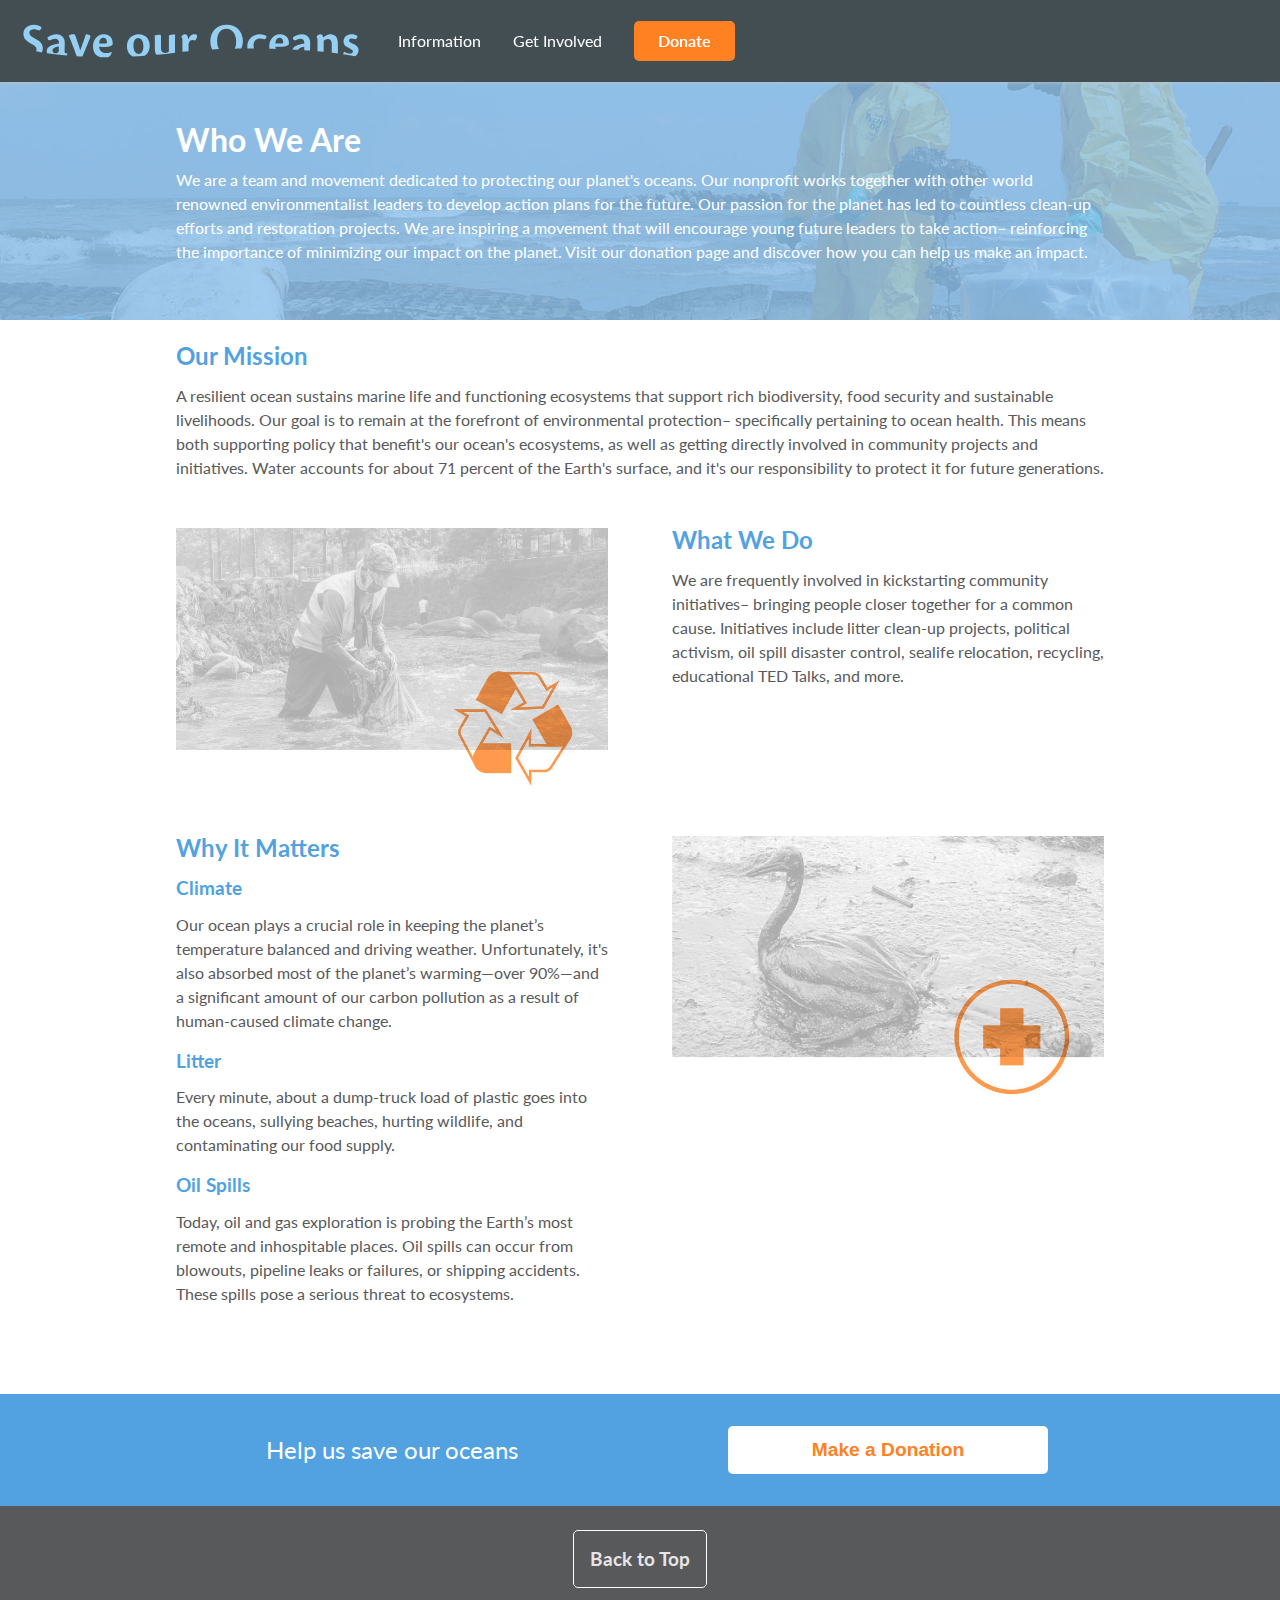
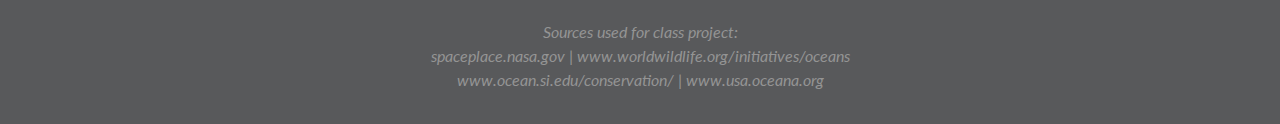
==== commit 4c47a9ab: "Finished merging all pages together by pulling the master. Fixed bugs on each page and added the foo" ====
--- a/index.html
+++ b/index.html
@@ -9,11 +9,25 @@
 <body>
 
 	<nav>
-		<a href="" class="page-links current-page">Home</a>
+		<a href="index.html"><img class="top-logo" src="images/SVG/SaveOurOceansLogo.svg" width="350"></a>
 		<a href="group-2-recycle.html" class="page-links">Information</a>
 		<a href="getInvolved.html" class="page-links">Get Involved</a>
+		<a href="#/" class="page-links nav-donate-button" id="donateButton">Donate</a>
 		<div id="mobile-menu-button">&#9776;</div>
 	</nav>
+
+<div id="lightbox">
+  <div id="lightbox_content">
+    <div id="close">&times;</div>
+    <h2>Make a Donation</h2>
+    <p>Taking care of our oceans is a big job and every little bit helps. There are many hardworking organizations doing everything they can protect and preserve our oceans. </p>
+    <br>
+    <div class="donationOption"><a href="https://theoceancleanup.com/">The Ocean Clean Up</a></div>
+    <div class="donationOption"><a href="https://act.oceana.org/page/24570/donate/1?ea.tracking.id=MR_SEM_GG_Brand18&gclid=EAIaIQobChMIxp-X8PWV6AIVh5-zCh2rNw-YEAAYASAAEgKXE_D_BwE">Oceana.org</a></div>
+    <div class="donationOption"><a href="https://coral.org/">Coral Reef Alliance</a></div>
+    <div class="donationOption"><a href="https://www.projectaware.org/">Project AWARE</a></div>
+  </div>
+</div>
 
 <div class="one-row-wrapper banner-image">	
 	<div><h1>Who We Are</h1><p>We are a team and movement dedicated to protecting our planet's oceans. Our nonprofit works together with other world renowned environmentalist leaders to develop action plans for the future. Our passion for the planet has led to countless clean-up efforts and restoration projects. We are inspiring a movement that will encourage young future leaders to take action– reinforcing the importance of minimizing our impact on the planet. Visit our donation page and discover how you can help us make an impact.</p></div>
@@ -38,7 +52,8 @@
 	<div>Help us save our oceans</div>
 	<div><button class="donation-button">Make a Donation</button></div>
 </div>	
-<footer><div id="back-top-top">Back to Top</div><div class="sources"><em>Sources used for class project:<br /><a href="https://spaceplace.nasa.gov/water/en/" target="_blank">spaceplace.nasa.gov</a>  |  <a href="https://www.worldwildlife.org/initiatives/oceans" target="_blank">www.worldwildlife.org/initiatives/oceans</a></em></div></footer>
+<footer><div id="back-top-top">Back to Top</div><div class="sources"><em>Sources used for class project:<br /><a href="https://spaceplace.nasa.gov/water/en/" target="_blank">spaceplace.nasa.gov</a>  |  <a href="https://www.worldwildlife.org/initiatives/oceans" target="_blank">www.worldwildlife.org/initiatives/oceans</a><br /><a href="https://ocean.si.edu/conservation/climate-change/how-you-can-help-ocean" target="_blank">www.ocean.si.edu/conservation/</a>  |  <a href="https://usa.oceana.org/blog/photos-international-coastal-cleanup-day-five-ways-help-oceans" target="_blank">www.usa.oceana.org</a></em></div>
+</footer>
 
 <script type="text/javascript" src="group-2.js"></script>
 </body>
--- a/group-2.css
+++ b/group-2.css
@@ -49,19 +49,20 @@
 
 nav {
 	display: flex;
-	align-items: center;
-	height: 3rem;
-	background-color: #434e52;
-	padding-left: 1rem;
-	-webkit-box-shadow: 0px 0px 4px 0px rgba(199,199,199,1);
+    align-items: center;
+    background-color: #434e52;
+    padding-top: 1rem;
+    padding-bottom: 1rem;
+    padding-right: 1rem;
+    -webkit-box-shadow: 0px 0px 4px 0px rgba(199,199,199,1);
 -moz-box-shadow: 0px 0px 4px 0px rgba(199,199,199,1);
 box-shadow: 0px 0px 4px 0px rgba(199,199,199,1);
-	position: fixed;
-	width: 100%;
-	margin-bottom: 1.5rem;
-	transition: top .5s;
-	z-index: 100;
-	top: 0;
+    position: fixed;
+    width: 100%;
+    margin-bottom: 1.5rem;
+    transition: top .5s;
+    z-index: 99999;
+    top: 0;
 }
 
 nav a {
@@ -86,309 +87,29 @@
 	display: none;
 	position: absolute;
 	color: white;
-	font-size: 1.5rem;
+	font-size: 2rem;
 	cursor: pointer;
-	top: .5rem;
+	top: 1.6rem;
 	right: .5rem;
+}
+
+.top-logo {
+	display: block;
+	color: white;
+	align-items: right;
+	padding-left: 0;
+	max-width: 100%;
 }
 
 .sustain ul li{
     display:inline-block;
 }
-.underThesea {
-	background-image: url("images/underthesea.jpg");
-	background-color: #52a2e273;
-	background-repeat: no-repeat;
-    background-position:top;
-	background-attachment:fixed;
-	background-size: cover;
-    overflow: auto;
-    display: block;
-}
-.contentBox {
-	margin:0px auto;
-    padding: 0px;
-    background-color:#52a2e285; 
-    width: 100vw;
-    height: 150%;
-    float: left;
-    display: inline-block;
-}
-#threeRsWhite {
-	width: 25vw;
-    display: block;
-    margin-top:7vw;
-    margin-bottom:3vw;
-	margin-left:15%;
-    border-radius: 50%;
-    float: left;
-}
-#threeRsWhite:hover {
-    transform-origin: center;
-    transform:rotate(-360deg);
-    transition-timing-function: cubic-bezier(0.42, 0, 0, 0.58);
-    transition-duration: 5s;
-    z-index: 50;
-}.listed {
-    margin-left: 2%;
-    margin-top: 11vw;
-    line-height: 6.8vw;
-    font-size: 5vw;
-    color:#fff;
-    float: left;
-}
-#R1:hover, #R2:hover, #R3:hover {
-    color:#fff;
-    text-shadow: 0 0 14px #ffffffc3;
-}
-.unlisted {
-    margin-left: 2%;
-    margin-top: 11vw;
-    line-height: 6.8vw;
-    font-size: 5vw;
-    color:#ffffff73;
-    float: left;
-}
-#R1_Explained {
-    clear:both;
-    width: 80%;
-    margin-left: 10%;
-    margin-right: 10%;
-    margin-bottom: 10vw;
-    padding-top: 5vw;
-    padding-left:8%;
-    padding-right:10%;
-    padding-bottom:2vw;
-    background-color: #ffffffeb;
-    position: relative;
-    z-index: 55;
-}
-#R2_Explained {
-    clear:both;
-    display:none;
-    width: 80%;
-    margin-left: 10%;
-    margin-right: 10%;
-    margin-bottom: 10vw;
-    padding-top: 5vw;
-    padding-left:8%;
-    padding-right:10%;
-    padding-bottom:2vw;
-    background-color: #ffffffeb;
-    position: relative;
-    z-index: 55;
-}
-#R3_Explained {
-    clear:both;
-    display:none;
-    width: 80%;
-    margin-left: 10%;
-    margin-right: 10%;
-    margin-bottom: 10vw;
-    padding-top: 5vw;
-    padding-left:8%;
-    padding-right:10%;
-    padding-bottom:2vw;
-    background-color: #ffffffeb;
-    position: relative;
-    z-index: 55;
-}
-.however {
-    font-size: 6vw;
-    color:#fff;
-    font-weight: 200;
-    margin-left: 18%;
-    margin-top: -6vw;
-    margin-bottom: 5.5vw;
-    opacity: .7;
-    font-family: 'Nanum Pen Script', cursive;
-    font-weight: 400;
-}
-#rings {
-    width:30%;
-    opacity: .5;
-    position: relative;
-    z-index: 25;
-    margin-top: -15vw;
-    margin-left: 75%;
-    animation: ringsFloating 30s infinite;
-}
-@keyframes ringsFloating {
-    10% {transform: translateX(-3%);}
-    20% {transform: translateY(-1vw);}
-    30% {transform: translateX(-5%);}
-    40% {transform: translateY(-1vw);}
-    50% {transform: translateX(-2%);}
-    60% {transform: translateY(-2vw);}
-    70% {transform: translateZ(-2%);}
-    80% {transform: translateY(-2vw);}
-    90% {transform: translateZ(-2%);}
-    100% {transform: translateX(-3%);}
-}
-.NegFx {
-    clear:both;
-    display:block;
-    width: 80%;
-    margin-top: -35vw;
-    margin-left: 10%;
-    margin-right: 10%;
-    margin-bottom: 10vw;
-    padding-top: 5vw;
-    padding-left:8%;
-    padding-right:10%;
-    padding-bottom:2vw;
-    background-color: #ffffffb8;
-    line-height: 4vw;
-    position: relative;
-    z-index: 50;
-}
-div.rListgroup_NegFx {
-    font-size:3.5vw;
-    font-weight:700;
-    letter-spacing:.1vw;
-    margin-bottom:3vw;
-	color: #52A2E2;
-    text-align:center;
-}
-div.rListgroup_R1 {
-    font-size:3.5vw;
-    font-weight:700;
-    letter-spacing:.1vw;
-    margin-bottom:3vw;
-	color: #FF8122;
-    text-align:center;
-}
-div.rlisting_R1 {
-    font-size:1.75vw;
-    text-align:left;
-    padding-top:1vw;
-    margin-bottom:2vw;
-}
-div.rlistingL_R1 {
-    margin-bottom:2.75vw;
-}
-div.rlistingL2_R1 {
-    font-size:1.75vw;
-    text-align:left;
-    line-height:2.75vw;
-    margin-top:2vw;
-}
-div.rListgroup_R2 {
-    font-size:3.5vw;
-    font-weight:700;
-    letter-spacing:.1vw;
-    margin-bottom:3vw;
-	color: #FF8122;
-    text-align:center;
-}
-div.rlisting_R2 {
-    font-size:1.75vw;
-    text-align:left;
-    padding-top:1vw;
-    margin-bottom:2vw;
-}
-div.rlistingL_R2 {
-    margin-bottom:2.75vw;
-}
-div.rlistingL2_R2 {
-    font-size:1.75vw;
-    text-align:left;
-    line-height:2.75vw;
-    margin-top:2vw;
-}
-div.rListgroup_R3 {
-    font-size:3.5vw;
-    font-weight:700;
-    letter-spacing:.1vw;
-    margin-bottom:3vw;
-	color: #FF8122;
-    text-align:center;
-}
-div.rlisting_R3 {
-    font-size:1.75vw;
-    text-align:left;
-    padding-top:1vw;
-    margin-bottom:2vw;
-}
-div.rlistingL_R3 {
-    margin-bottom:2.75vw;
-}
-div.rlistingL2_R3 {
-    font-size:1.75vw;
-    text-align:left;
-    line-height:2.75vw;
-    margin-top:2vw;
-}
-.rArticle, .waysToHelp {
-    font-size:1.75vw;
-    line-height: 3vw;
-    text-align:left;
-    padding-top:1vw;
-    margin-bottom:2vw;
-}
-.Head2_R2 {
-    margin-top: 3vw;
-}
-.helpUs {
-    font-size:1.75vw;
-    text-align:left;
-    padding-top:1vw;
-    margin-bottom:2vw;
-    line-height: 3vw;
-}
-.source_R1 {
-    text-align:left;
-    font-size:1.5vw;
-    font-weight: 600;
-    margin-top:3vw;
-    margin-bottom:3vw;
-}
-.source_R2 {
-    text-align:left;
-    font-size:1.5vw;
-    font-weight: 600;
-    margin-top:3vw;
-    margin-bottom:3vw;
-}
-.source_R3 {
-    text-align:left;
-    font-size:1.5vw;
-    font-weight: 600;
-    margin-top:3vw;
-    margin-bottom:3vw;
-}
-#readMoreOrLess {
-    border: 2px solid #58595ba6;
-    color: #58595ba6;
-    font-size: 1.5vw;
-    font-weight: 400;
-    text-align: center;
-    width:16%;
-    height: 4vw;
-    margin-left: 42%;
-    margin-bottom: 3vw;
-    padding-bottom: 4vw;
-}
-#readMoreOrLess:hover {
-    border: 2px solid #fff;
-    color: #fff;
-}
-#hiddenWords {
-    display:none;
-}
-.source_NegFx {
-    text-align:left;
-    font-size:1.5vw;
-    font-weight: 600;
-    margin-top:3vw;
-    margin-bottom:3vw;
-}
+
 .two-row-wrapper {
-    /*padding: 0px 50px;*/
 	display: flex;
 }
 
-.two-row-wrapper > *{
+.two-row-wrapper > * {
 	flex: 1;
     padding: 1.5rem 2rem 1.5rem 2rem;
 }
@@ -434,7 +155,7 @@
 }
 
 .entry h1 {
-    margin-left: 25px;
+    margin-top: 3rem;
     border-bottom: 2px solid #52a2e2;
     text-align: center;
 }
@@ -459,8 +180,8 @@
     border: 1px solid white;
     padding: 20px;
     width: 70%;
-    margin: 30px; 
-    /*margin 30 px not 10px */
+    margin: 0 auto;
+    margin-top: 4rem; 
 }
 
 input[type=button], input[type=submit], input[type=reset] {
@@ -493,7 +214,7 @@
 	background-image: url("images/cleaning-ocean.jpg");
 	background-size: cover;
 	color: white;
-	padding-top: 4rem;
+	padding-top: 6.5rem;
 	padding-bottom: 2rem;
 }
 
@@ -517,6 +238,7 @@
 #donation-container {
 	align-items: center;
 	text-align: center;
+	justify-content: center;
 	background-color: #52a2e2;
 	height: 7rem;
 	margin-top: 4rem;
@@ -526,6 +248,7 @@
 
 button:hover {
 	opacity: .7;
+	transition: opacity .5s;
 	cursor: pointer;
 }
 
@@ -544,29 +267,56 @@
 	display: flex;
 	flex-direction: column;
 	align-items: center;
-	color: white;
-	height: 10rem;
-	background-color: #58595b;
-	justify-content: center;	
+	justify-content: center;
+	text-align: center;
+	color: white;
+	background-color: #58595b;	
+}
+
+.footer-logo-wrapper {
+	width:100%;
+	padding-top: 2rem;
+	padding-bottom: 2rem;
+	background-image: url('images/water.jpg');
+	background-size: cover;
+}
+
+.footer-logo {
+	max-width: 90%;
 }
 
 #back-top-top {
 	color: #e6e5e5;
 	font-size: 1.2rem;
 	cursor: pointer;
+	margin-top: 2rem;
+	padding: 1rem;
+	border: 1px solid white;
+	font-weight: bold;
+	width: fit-content;
+	margin: 0 auto;
+	margin-top: 1.5rem;
+	border-radius: 5px;
+}
+
+#back-top-top:hover {
+	opacity: .7;
+}
+
+.sources {
+	padding-top: 2rem;
+	padding-bottom: 2rem;
 }
 
 .sources, .sources a {
 	text-align: center;
 	color: #949494;
-	margin-top: 2rem;
 	text-decoration: none;
 }
 
 .margin-top-spacer {
 	margin-top: 3rem;
 }
-
 
 #lightbox {
   position: fixed;
@@ -582,20 +332,20 @@
 #lightbox.open {
   display: block;
   background:url(images/water.png);
-    background-size: cover;
-    
+  background-size: cover;
 }
 
 #lightbox_content {
   position: absolute;
-  width: 300px;
-  height: 400px;
+  width: 350px;
+  height: auto;
   background: white;
   border: 1px solid #52a2e2;;
   border-radius: 3px;
-  left: 50%;
   top: 38%;
-  margin-left: -250px;
+  left: 0;
+  right: 0;
+  margin: 0 auto;
   margin-top: -200px;
   text-align: center;
   padding: 60px 30px;
@@ -644,18 +394,19 @@
 
 /* MEDIA QUERIES ***************************************************************/
 
-@media screen and (max-width: 650px) {
+@media screen and (max-width: 649px) {
 
 	nav {
 		height: auto;
 		flex-direction: column;
 		align-items: center;
 		padding: 0;
-		padding-top: 3rem;
+		padding-top: 5rem;
 		justify-content: center;
 	}
 
-	nav > a {
+	/* hide links on mobile until hamburger icon is clicked */
+	nav > a.page-links {
 		padding: 1rem;
 		display: none;
 		width: 100%;
@@ -666,6 +417,13 @@
 		display: block;
 	}
 
+	.top-logo {
+		position: absolute;
+    	top: 1.5rem;
+    	left: 1rem;
+ 		width: 15rem;
+	}
+
 	.two-row-wrapper {
 		flex-direction: column;
 	}
@@ -674,9 +432,43 @@
 		height: initial;
 	}
 
-	#lightbox_content {
-        left: 68%;
-}
+	#donation-container div:nth-child(1) {
+    	padding-bottom: 0;
+  }
+    .sources {
+    	font-size: .8rem;
+  }
+  .left .text {
+    width: 100%;
+    margin-top: 3rem;
+    margin-bottom: 3rem;
+  }
+  .pledge {
+    width: 100%;
+  }
+  .pledge input[type=text] {
+    padding: 0;
+  }
+}
+
+@media screen and (min-width: 650px) {
+	a.nav-donate-button {
+    	background-color: #ff8122;
+    	display: block;
+    	padding: .5rem;
+    	padding-left: 1.5rem;
+    	padding-right: 1.5rem;
+    	color: white;
+    	font-weight: bold;
+    	border-radius: 5px;
+    	margin-right: 1rem;
+    	margin-left: 1rem;
+	}
+	a.nav-donate-button:hover {
+		color: white;
+		opacity: .7;
+		transition: opacity .5s;
+	}
     
     input[type=text] {
         width: 40%;
@@ -684,152 +476,16 @@
     input[type=button], input[type=submit], input[type=reset] {
         width: 40%;
     }
-    #threeRsWhite {
-	    width: 27vw;
-        margin-top:11vw;
-        margin-bottom:3vw;
-	    margin-left:15%;
-    }
-    .listed {
-        margin-left: 2%;
-        margin-top: 14vw;
-        line-height: 8vw;
-        font-size: 6vw;
-        letter-spacing: .5vw;
-
-    }
-    .R1_Explained, .R2_Explained, .R3_Explained {
-        padding-top: 6vw;
-        background-color:#ffffffeb;
-    }
-    div.rListgroup_R1 {
-        font-size:5.5vw;
-        letter-spacing:.1vw;
-        margin-bottom:2vw;
-        letter-spacing: .5vw;
-    }
-    div.rlisting_R1 {
-        font-size:3.75vw;
-        padding-top:3vw;
-        margin-bottom:4vw;
-    }
-    div.rlistingL_R1 {
-        margin-bottom:4.75vw;
-        line-height:5.75vw;
-    }
-    div.rlistingL2_R1 {
-        font-size:3.75vw;
-        line-height:5.75vw;
-        margin-top:5vw;
-    }
-    .source_R1 {
-        font-size:3.5vw;
-        margin-top:5vw;
-        margin-bottom:5vw;
-    }
-    div.rListgroup_R2 {
-        font-size:5.5vw;
-        letter-spacing:.1vw;
-        margin-bottom:2vw;
-        letter-spacing: .5vw;
-    }
-    div.rlisting_R2 {
-        font-size:3.75vw;
-        padding-top:3vw;
-        margin-bottom:4vw;
-        line-height:5.75vw;
-    }
-    div.rlistingL_R2 {
-        margin-bottom:4.75vw;
-        line-height:5.75vw;
-    }
-    div.rlistingL2_R2 {
-        font-size:3.75vw;
-        line-height:5.75vw;
-        margin-top:5vw;
-    }
-    .source_R2 {
-        font-size:3.5vw;
-        margin-top:5vw;
-        margin-bottom:5vw;
-    }
-    div.rListgroup_R3 {
-        font-size:5.5vw;
-        letter-spacing:.1vw;
-        margin-bottom:2vw;
-        letter-spacing: .5vw;
-    }
-    div.rlisting_R3 {
-        font-size:3.75vw;
-        padding-top:3vw;
-        margin-bottom:4vw;
-        line-height:5.75vw;
-    }
-    div.rlistingL_R3 {
-        margin-bottom:4.75vw;
-        line-height:5.75vw;
-    }
-    div.rlistingL2_R3 {
-        font-size:3.75vw;
-        line-height:5.75vw;
-        margin-top:5vw;
-    }
-    .source_R3 {
-        font-size:3.5vw;
-        margin-top:5vw;
-        margin-bottom:5vw;
-    }
-    .however {
-        font-size: 10vw;
-        color:#ffffffeb;
-    }
-    div.rListgroup_NegFx {
-        font-size:5.5vw;
-        letter-spacing:.1vw;
-        margin-bottom:2vw;
-        line-height: 6.5vw;
-    }
-    .helpUs {
-        font-size:3.75vw;
-        padding-top:1vw;
-        margin-bottom:2vw;
-        line-height: 5.75vw;
-    }
-    .rArticle, .waysToHelp {
-        font-size:3.75vw;
-        line-height: 5.75vw;
-        padding-top:1vw;
-        margin-bottom:2vw;
-    }
-    .source_NegFx {
-        font-size:3.5vw;
-        margin-top:5vw;
-        margin-bottom:5vw;
-        line-height: 5vw;
-    }
-    #readMoreOrLess {
-        border: 2px solid #58595ba6;
-        color: #58595ba6;
-        font-size: 3.5vw;
-        width:40%;
-        height: 9vw;
-        margin-left: 30%;
-        margin-bottom: 4vw;
-        padding-top: 2vw;
-}
+    
 }
 
 @media screen and (min-width: 1050px) {
 	.two-row-wrapper, .one-row-wrapper {
-		padding-left: 9rem;
-		padding-right: 9rem;
-	}
-
-	.two-row-wrapper-get-involved-page {
-		padding: 0px 0px;
-	}
-
-	.two-row-wrapper-get-involved-page {
-		
-	}
+		  padding-left: 9rem;
+		  padding-right: 9rem;
+	}
+  .two-row-wrapper-get-involved-page {
+      padding-left: 0;
+      padding-right: 0;
+  }
 }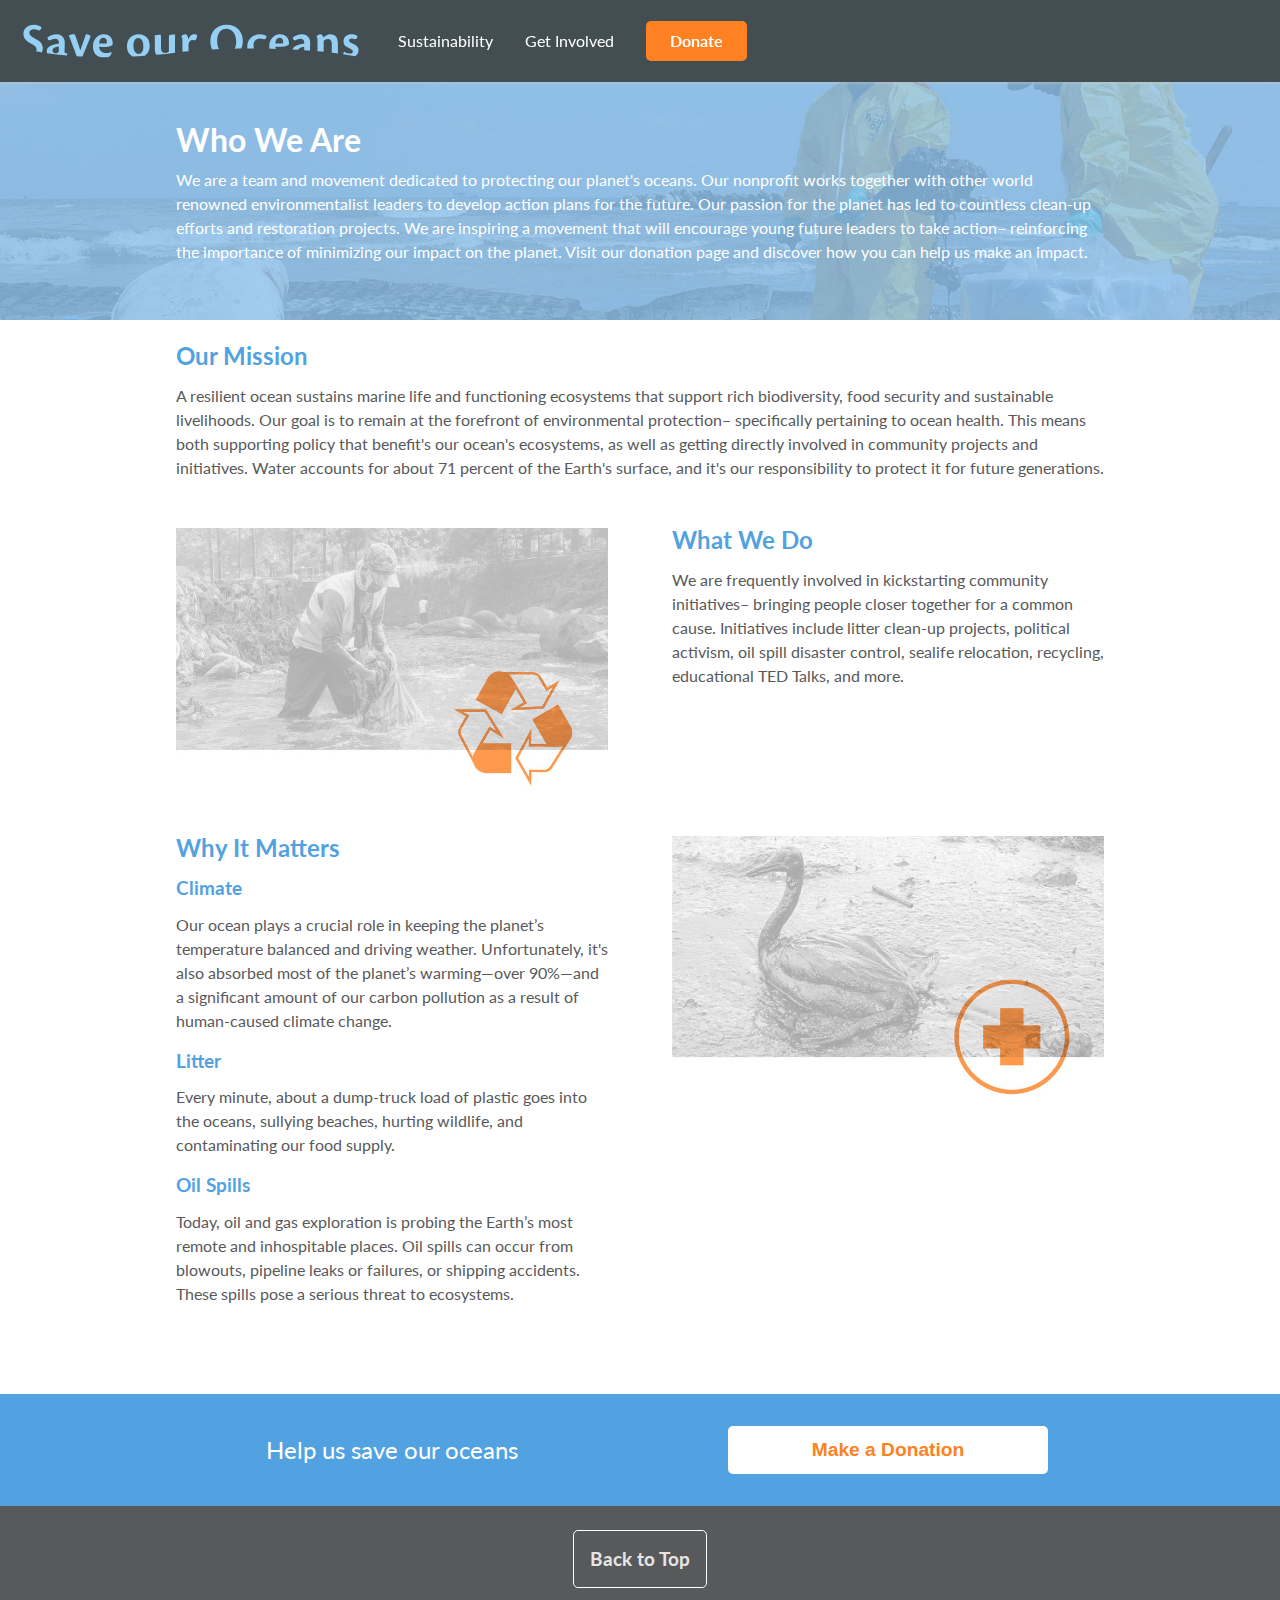
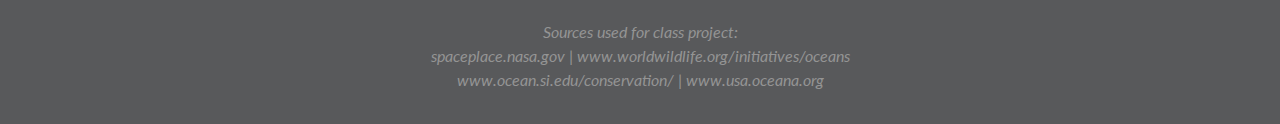
==== commit 85407dc7: "Added the 'Sustainability' nav bar item to each page and made cursor turn into a pointer when hoveri" ====
--- a/index.html
+++ b/index.html
@@ -10,7 +10,7 @@
 
 	<nav>
 		<a href="index.html"><img class="top-logo" src="images/SVG/SaveOurOceansLogo.svg" width="350"></a>
-		<a href="group-2-recycle.html" class="page-links">Information</a>
+		<a href="group-2-recycle.html" class="page-links">Sustainability</a>
 		<a href="getInvolved.html" class="page-links">Get Involved</a>
 		<a href="#/" class="page-links nav-donate-button" id="donateButton">Donate</a>
 		<div id="mobile-menu-button">&#9776;</div>
--- a/group-2.css
+++ b/group-2.css
@@ -392,6 +392,22 @@
     margin-top: 10px
 }
 
+#donateButtonInBodyText {
+      background-color: #ff8122;
+      display: block;
+      padding: 1rem;
+      padding-left: 1.5rem;
+      padding-right: 1.5rem;
+      color: white;
+      font-size: 1rem;
+      font-weight: bold;
+      border-radius: 5px;
+      margin: 0 auto;
+      border: 0;
+      min-width: 50%;
+      margin-top: 1rem;
+}
+
 /* MEDIA QUERIES ***************************************************************/
 
 @media screen and (max-width: 649px) {
@@ -421,7 +437,7 @@
 		position: absolute;
     	top: 1.5rem;
     	left: 1rem;
- 		width: 15rem;
+ 		  width: 15rem;
 	}
 
 	.two-row-wrapper {
